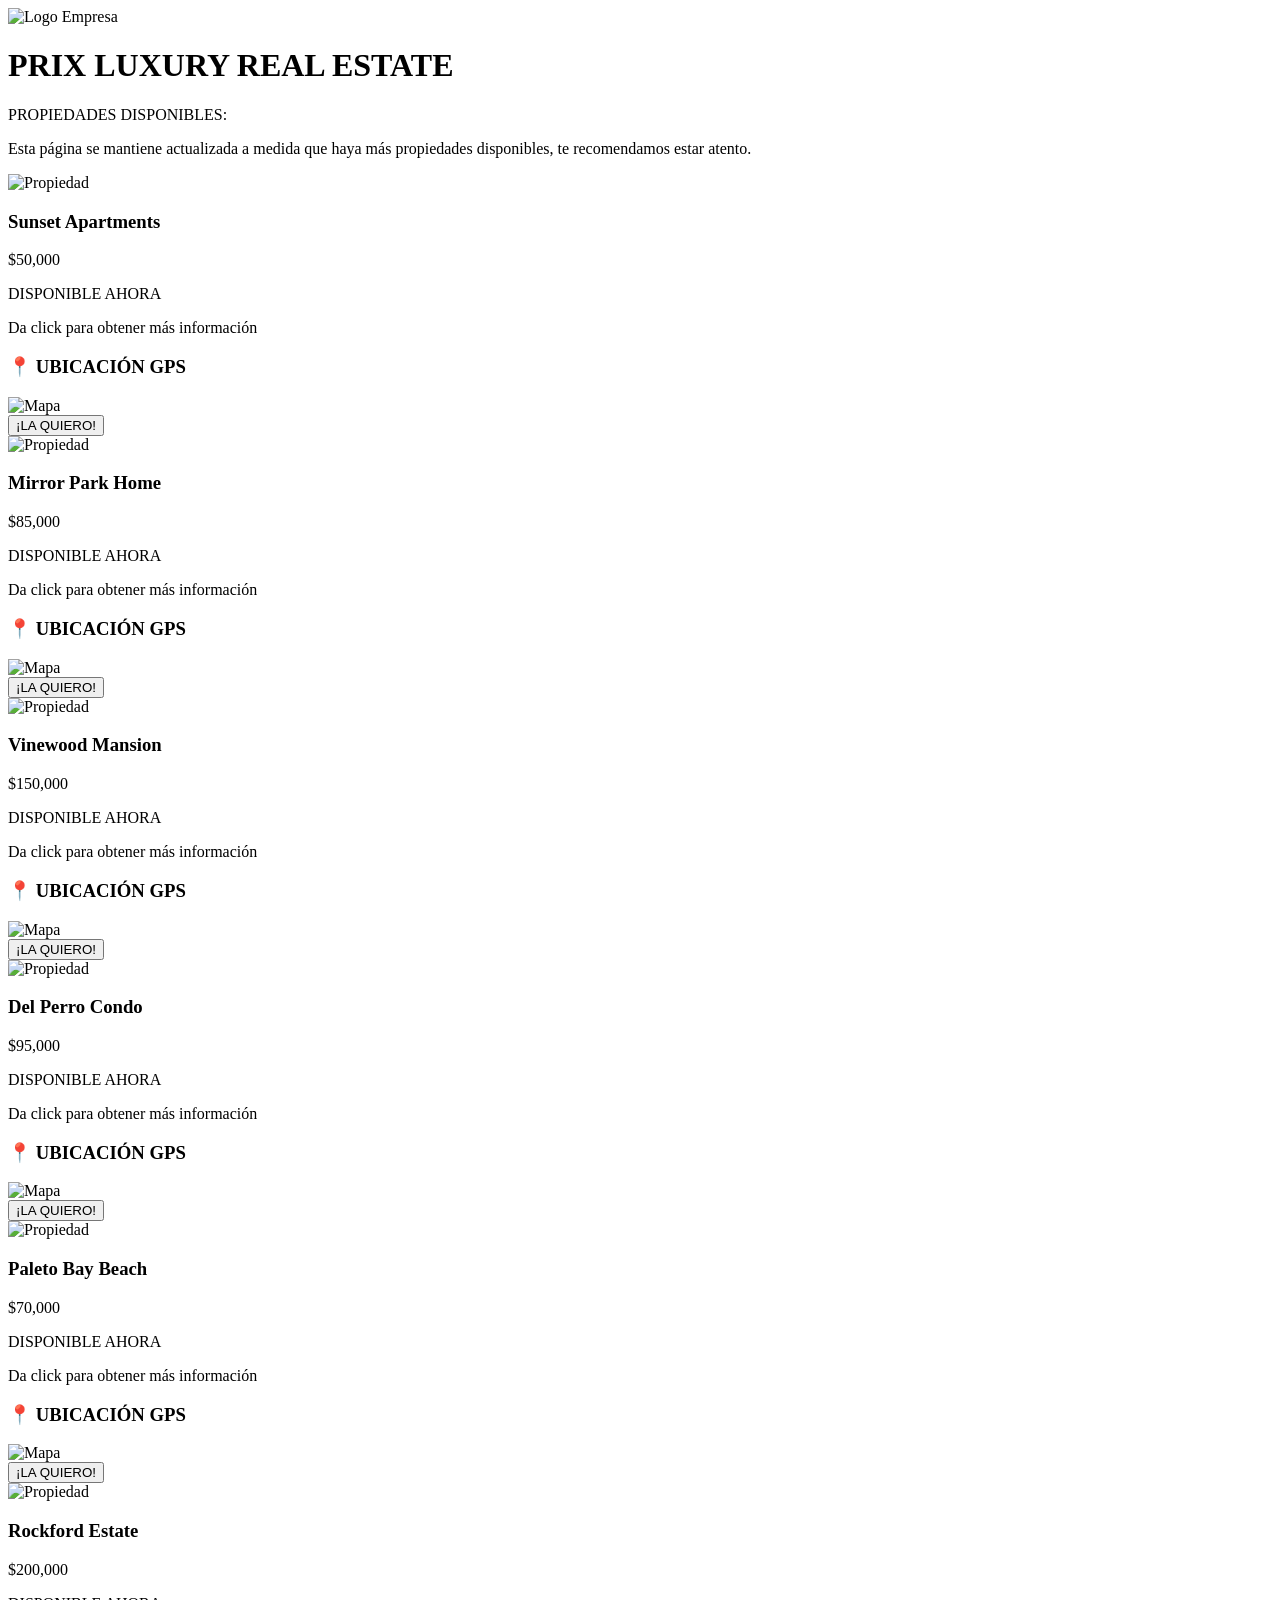
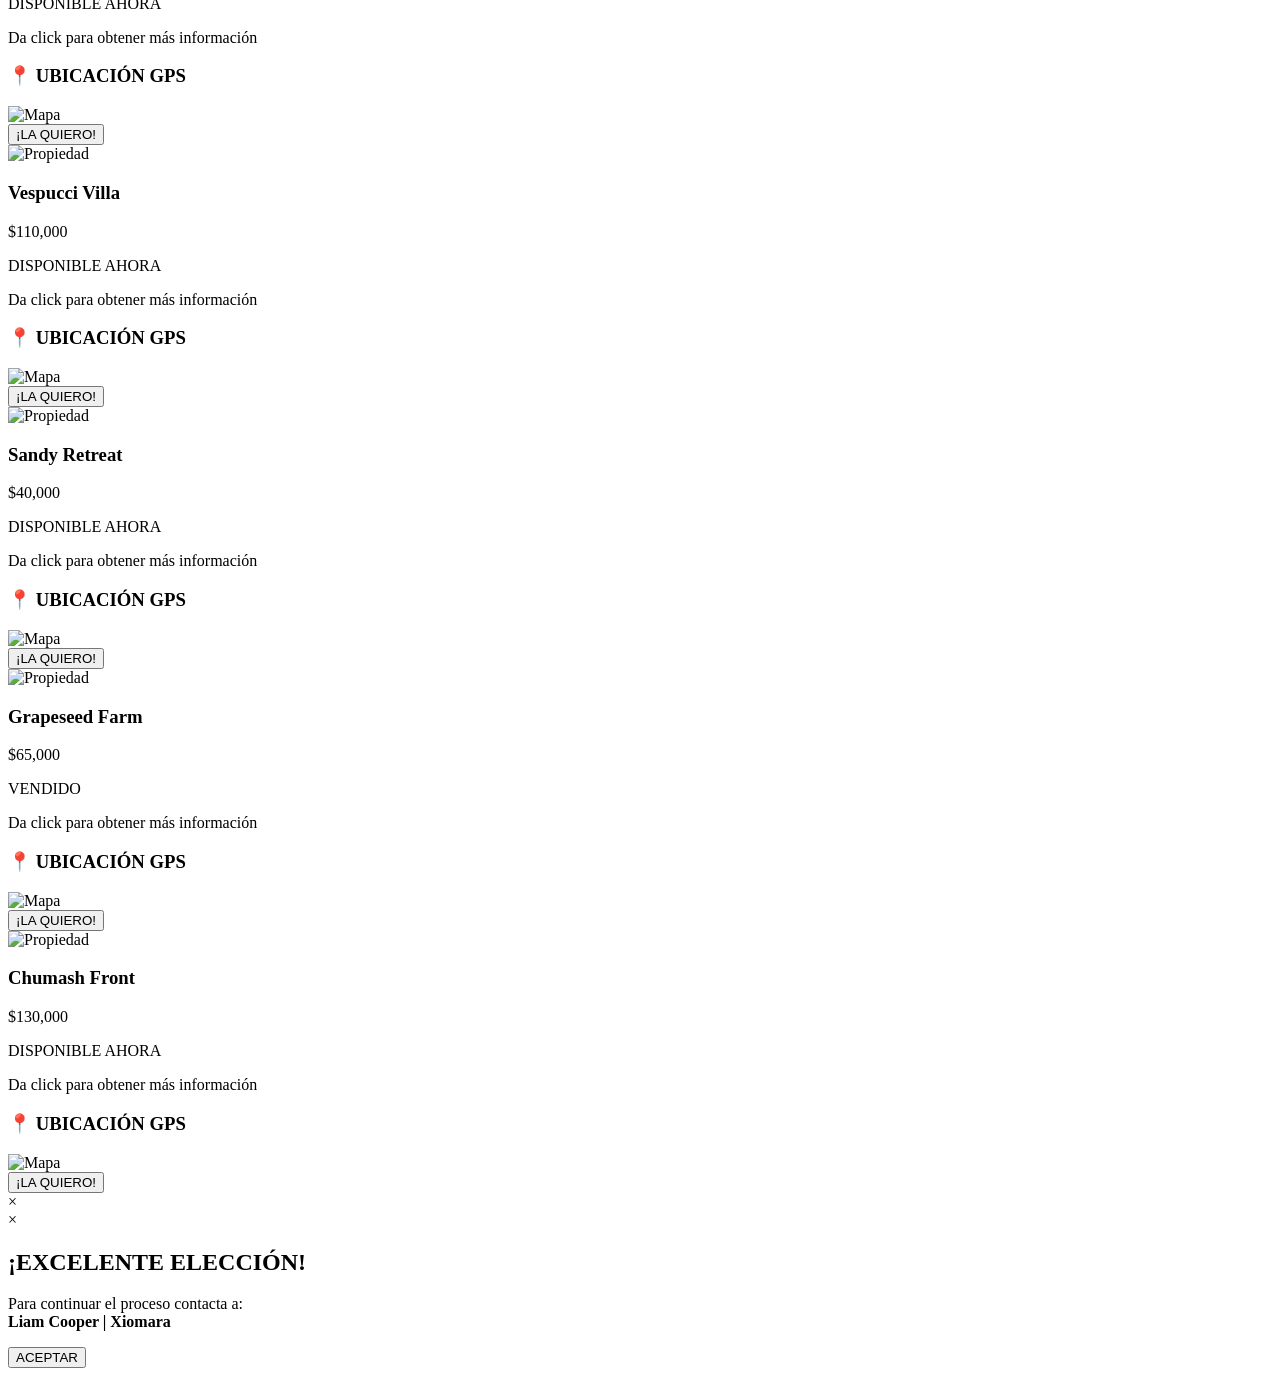
==== index.html @ d3b25e1f "index.html" ====
<!DOCTYPE html>
<html lang="es">
<head>
    <meta charset="UTF-8">
    <meta name="viewport" content="width=device-width, initial-scale=1.0">
    <title>Prix Luxury Real Estate - Catálogo</title>
    
    <link rel="icon" type="image/png" href="img/icono.png">
    
    <link rel="stylesheet" href="style.css">
</head>
<body>

    <div class="company-logo">
        <img src="img/logo.png" alt="Logo Empresa">
    </div>

    <div class="container">
        <header>
            <h1>PRIX LUXURY REAL ESTATE</h1>
            <p>PROPIEDADES DISPONIBLES:</p>
            <p class="gold-notice">Esta página se mantiene actualizada a medida que haya más propiedades disponibles, te recomendamos estar atento.</p>
        </header>

        <div class="grid">
            
            <div class="card" onclick="toggleCard(this)">
                <div class="card-inner">
                    <div class="card-front">
                        <div class="image-placeholder"><img src="img/casa1.png" alt="Propiedad"></div>
                        <div class="info">
                            <h3>Sunset Apartments</h3>
                            <p class="price">$50,000</p>
                            <span class="tag">DISPONIBLE AHORA</span>
                            <p class="details">Da click para obtener más información</p>
                        </div>
                    </div>
                    <div class="card-back">
                        <h3 class="back-title">📍 UBICACIÓN GPS</h3>
                        <div class="gps-preview"><img src="img/gps1.png" alt="Mapa" onclick="openFullMap(this.src); event.stopPropagation();"></div>
                        <button class="btn-buy-centered" onclick="buyHouse(); event.stopPropagation();">¡LA QUIERO!</button>
                    </div>
                </div>
            </div> <div class="card" onclick="toggleCard(this)">
                <div class="card-inner">
                    <div class="card-front">
                        <div class="image-placeholder"><img src="img/casa1.png" alt="Propiedad"></div>
                        <div class="info">
                            <h3>Mirror Park Home</h3>
                            <p class="price">$85,000</p>
                            <span class="tag">DISPONIBLE AHORA</span>
                            <p class="details">Da click para obtener más información</p>
                        </div>
                    </div>
                    <div class="card-back">
                        <h3 class="back-title">📍 UBICACIÓN GPS</h3>
                        <div class="gps-preview"><img src="img/gps1.png" alt="Mapa" onclick="openFullMap(this.src); event.stopPropagation();"></div>
                        <button class="btn-buy-centered" onclick="buyHouse(); event.stopPropagation();">¡LA QUIERO!</button>
                    </div>
                </div>
            </div> <div class="card" onclick="toggleCard(this)">
                <div class="card-inner">
                    <div class="card-front">
                        <div class="image-placeholder"><img src="img/casa1.png" alt="Propiedad"></div>
                        <div class="info">
                            <h3>Vinewood Mansion</h3>
                            <p class="price">$150,000</p>
                            <span class="tag">DISPONIBLE AHORA</span>
                            <p class="details">Da click para obtener más información</p>
                        </div>
                    </div>
                    <div class="card-back">
                        <h3 class="back-title">📍 UBICACIÓN GPS</h3>
                        <div class="gps-preview"><img src="img/gps1.png" alt="Mapa" onclick="openFullMap(this.src); event.stopPropagation();"></div>
                        <button class="btn-buy-centered" onclick="buyHouse(); event.stopPropagation();">¡LA QUIERO!</button>
                    </div>
                </div>
            </div> <div class="card" onclick="toggleCard(this)">
                <div class="card-inner">
                    <div class="card-front">
                        <div class="image-placeholder"><img src="img/casa1.png" alt="Propiedad"></div>
                        <div class="info">
                            <h3>Del Perro Condo</h3>
                            <p class="price">$95,000</p>
                            <span class="tag">DISPONIBLE AHORA</span>
                            <p class="details">Da click para obtener más información</p>
                        </div>
                    </div>
                    <div class="card-back">
                        <h3 class="back-title">📍 UBICACIÓN GPS</h3>
                        <div class="gps-preview"><img src="img/gps1.png" alt="Mapa" onclick="openFullMap(this.src); event.stopPropagation();"></div>
                        <button class="btn-buy-centered" onclick="buyHouse(); event.stopPropagation();">¡LA QUIERO!</button>
                    </div>
                </div>
            </div> <div class="card" onclick="toggleCard(this)">
                <div class="card-inner">
                    <div class="card-front">
                        <div class="image-placeholder"><img src="img/casa1.png" alt="Propiedad"></div>
                        <div class="info">
                            <h3>Paleto Bay Beach</h3>
                            <p class="price">$70,000</p>
                            <span class="tag">DISPONIBLE AHORA</span>
                            <p class="details">Da click para obtener más información</p>
                        </div>
                    </div>
                    <div class="card-back">
                        <h3 class="back-title">📍 UBICACIÓN GPS</h3>
                        <div class="gps-preview"><img src="img/gps1.png" alt="Mapa" onclick="openFullMap(this.src); event.stopPropagation();"></div>
                        <button class="btn-buy-centered" onclick="buyHouse(); event.stopPropagation();">¡LA QUIERO!</button>
                    </div>
                </div>
            </div> <div class="card" onclick="toggleCard(this)">
                <div class="card-inner">
                    <div class="card-front">
                        <div class="image-placeholder"><img src="img/casa1.png" alt="Propiedad"></div>
                        <div class="info">
                            <h3>Rockford Estate</h3>
                            <p class="price">$200,000</p>
                            <span class="tag">DISPONIBLE AHORA</span>
                            <p class="details">Da click para obtener más información</p>
                        </div>
                    </div>
                    <div class="card-back">
                        <h3 class="back-title">📍 UBICACIÓN GPS</h3>
                        <div class="gps-preview"><img src="img/gps1.png" alt="Mapa" onclick="openFullMap(this.src); event.stopPropagation();"></div>
                        <button class="btn-buy-centered" onclick="buyHouse(); event.stopPropagation();">¡LA QUIERO!</button>
                    </div>
                </div>
            </div> <div class="card" onclick="toggleCard(this)">
                <div class="card-inner">
                    <div class="card-front">
                        <div class="image-placeholder"><img src="img/casa1.png" alt="Propiedad"></div>
                        <div class="info">
                            <h3>Vespucci Villa</h3>
                            <p class="price">$110,000</p>
                            <span class="tag">DISPONIBLE AHORA</span>
                            <p class="details">Da click para obtener más información</p>
                        </div>
                    </div>
                    <div class="card-back">
                        <h3 class="back-title">📍 UBICACIÓN GPS</h3>
                        <div class="gps-preview"><img src="img/gps1.png" alt="Mapa" onclick="openFullMap(this.src); event.stopPropagation();"></div>
                        <button class="btn-buy-centered" onclick="buyHouse(); event.stopPropagation();">¡LA QUIERO!</button>
                    </div>
                </div>
            </div> <div class="card" onclick="toggleCard(this)">
                <div class="card-inner">
                    <div class="card-front">
                        <div class="image-placeholder"><img src="img/casa1.png" alt="Propiedad"></div>
                        <div class="info">
                            <h3>Sandy Retreat</h3>
                            <p class="price">$40,000</p>
                            <span class="tag">DISPONIBLE AHORA</span>
                            <p class="details">Da click para obtener más información</p>
                        </div>
                    </div>
                    <div class="card-back">
                        <h3 class="back-title">📍 UBICACIÓN GPS</h3>
                        <div class="gps-preview"><img src="img/gps1.png" alt="Mapa" onclick="openFullMap(this.src); event.stopPropagation();"></div>
                        <button class="btn-buy-centered" onclick="buyHouse(); event.stopPropagation();">¡LA QUIERO!</button>
                    </div>
                </div>
            </div> <div class="card" onclick="toggleCard(this)">
                <div class="card-inner">
                    <div class="card-front">
                        <div class="image-placeholder"><img src="img/casa1.png" alt="Propiedad"></div>
                        <div class="info">
                            <h3>Grapeseed Farm</h3>
                            <p class="price">$65,000</p>
                            <span class="tag sold">VENDIDO</span>
                            <p class="details">Da click para obtener más información</p>
                        </div>
                    </div>
                    <div class="card-back">
                        <h3 class="back-title">📍 UBICACIÓN GPS</h3>
                        <div class="gps-preview"><img src="img/gps1.png" alt="Mapa" onclick="openFullMap(this.src); event.stopPropagation();"></div>
                        <button class="btn-buy-centered" onclick="buyHouse(); event.stopPropagation();">¡LA QUIERO!</button>
                    </div>
                </div>
            </div> <div class="card" onclick="toggleCard(this)">
                <div class="card-inner">
                    <div class="card-front">
                        <div class="image-placeholder"><img src="img/casa1.png" alt="Propiedad"></div>
                        <div class="info">
                            <h3>Chumash Front</h3>
                            <p class="price">$130,000</p>
                            <span class="tag">DISPONIBLE AHORA</span>
                            <p class="details">Da click para obtener más información</p>
                        </div>
                    </div>
                    <div class="card-back">
                        <h3 class="back-title">📍 UBICACIÓN GPS</h3>
                        <div class="gps-preview"><img src="img/gps1.png" alt="Mapa" onclick="openFullMap(this.src); event.stopPropagation();"></div>
                        <button class="btn-buy-centered" onclick="buyHouse(); event.stopPropagation();">¡LA QUIERO!</button>
                    </div>
                </div>
            </div> </div> </div> <div id="gps-modal" class="modal" onclick="closeFullMap()">
        <span class="close">&times;</span>
        <img class="modal-content" id="full-map-img">
    </div>

    <div id="notification-modal" class="modal" onclick="closeNotification()">
        <div class="modal-content notification-box" onclick="event.stopPropagation()">
            <span class="close" onclick="closeNotification()">&times;</span>
            <div class="notification-body">
                <h2>¡EXCELENTE ELECCIÓN!</h2>
                <p>Para continuar el proceso contacta a:<br><strong>Liam Cooper | Xiomara</strong></p>
                <button class="btn-buy-centered" onclick="closeNotification()">ACEPTAR</button>
            </div>
        </div>
    </div>

    <script src="script.js"></script>
</body>
</html>
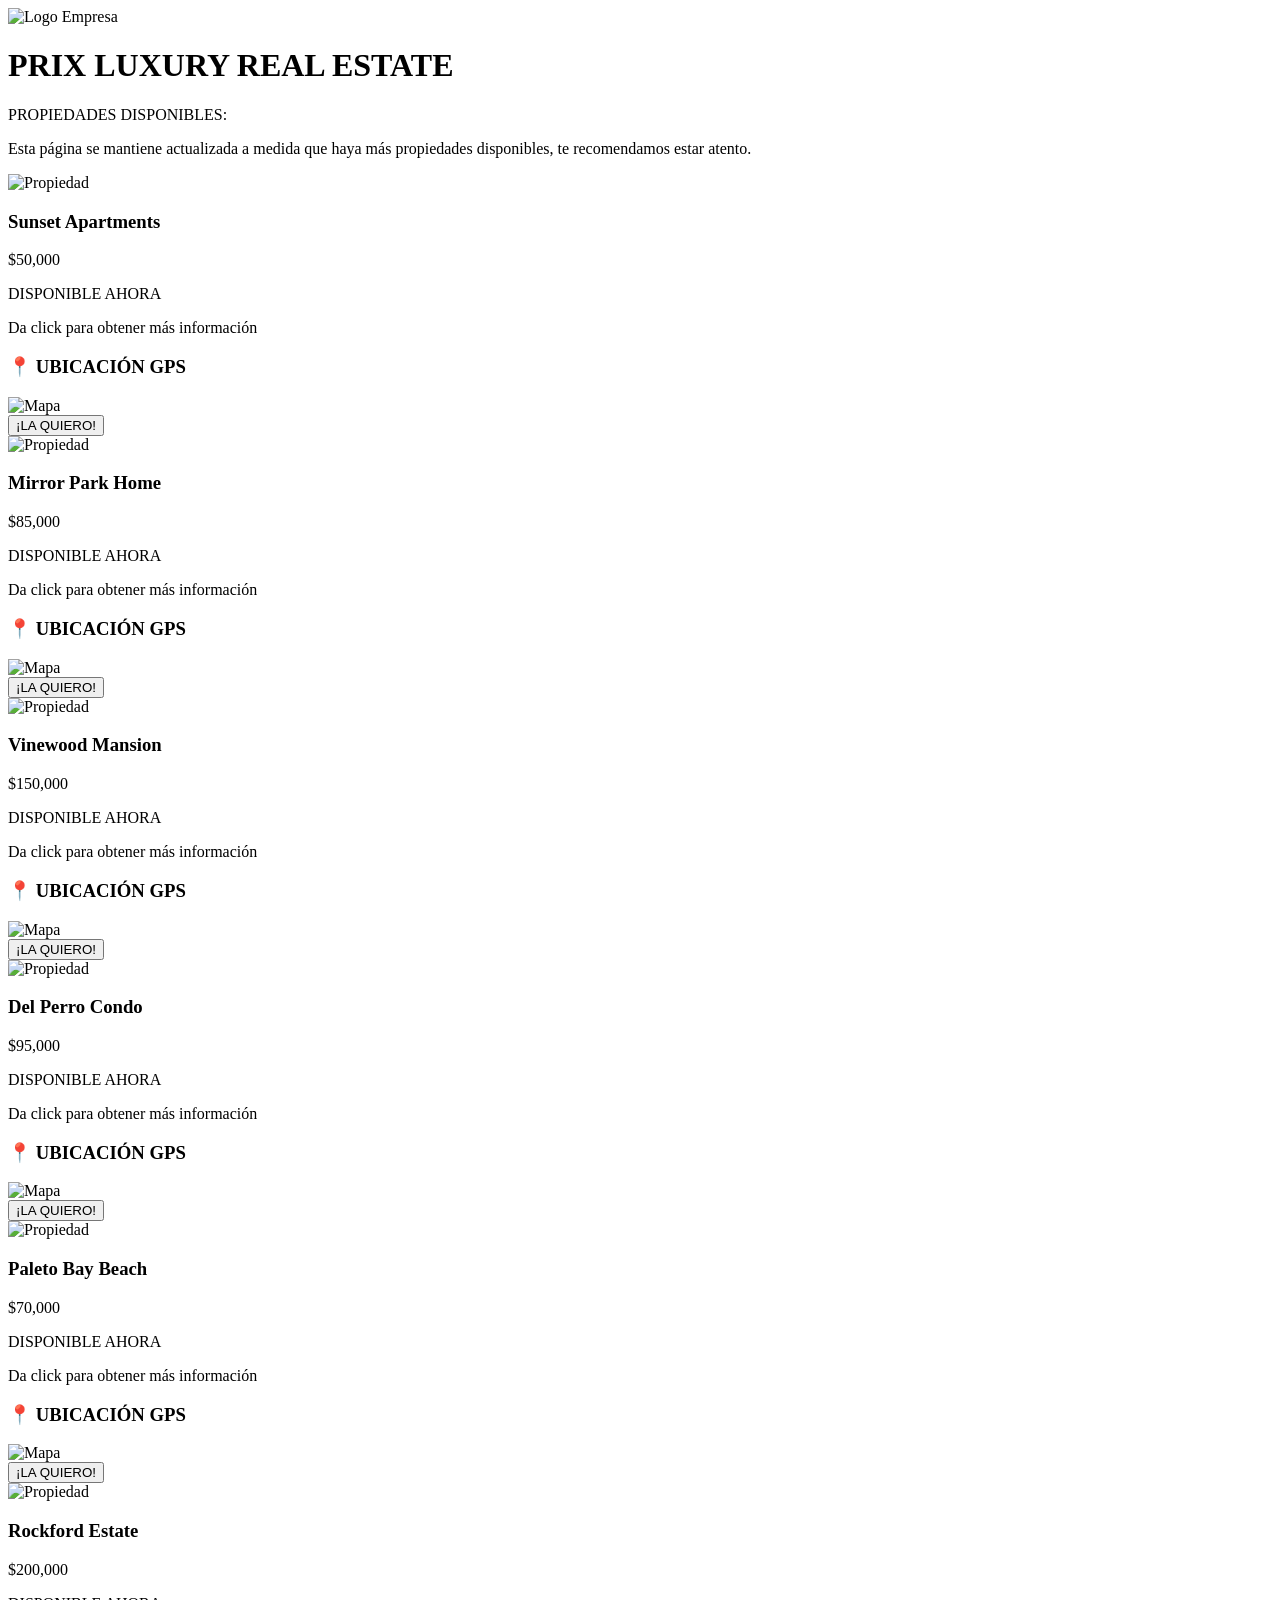
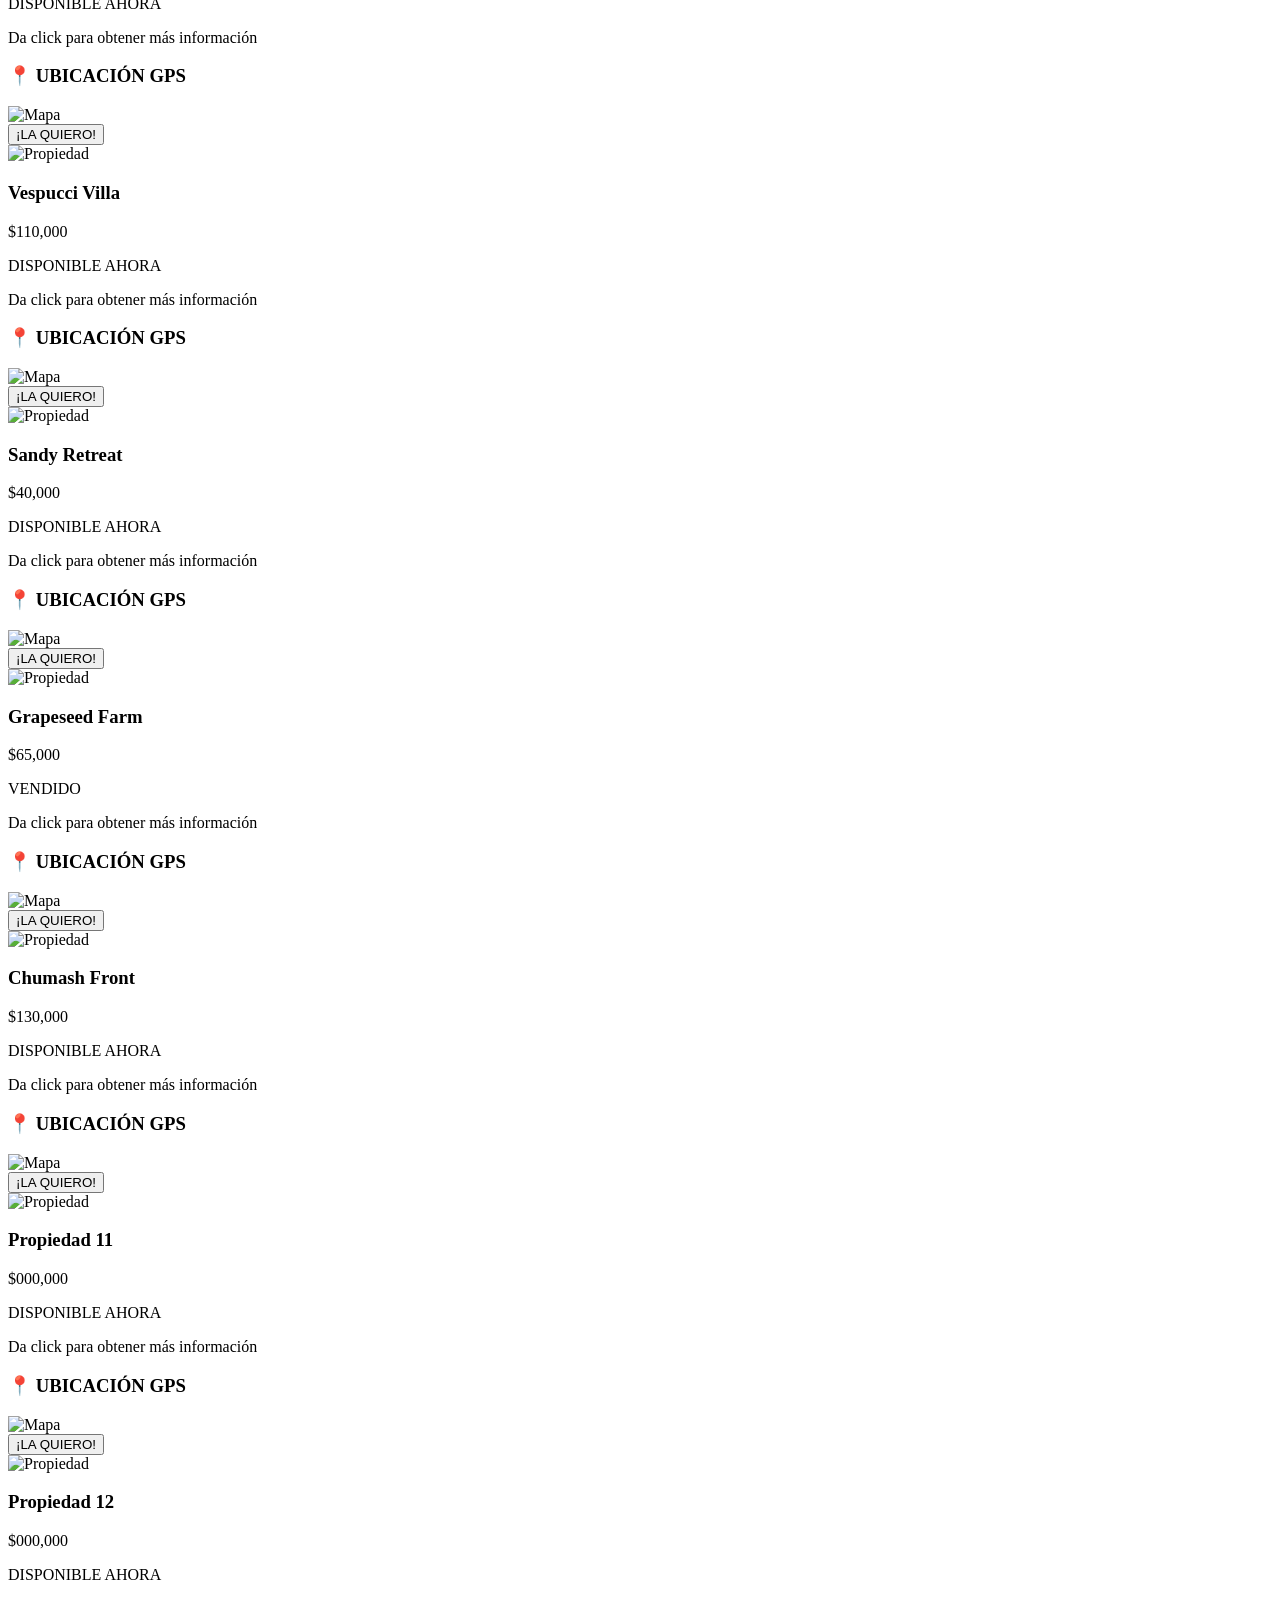
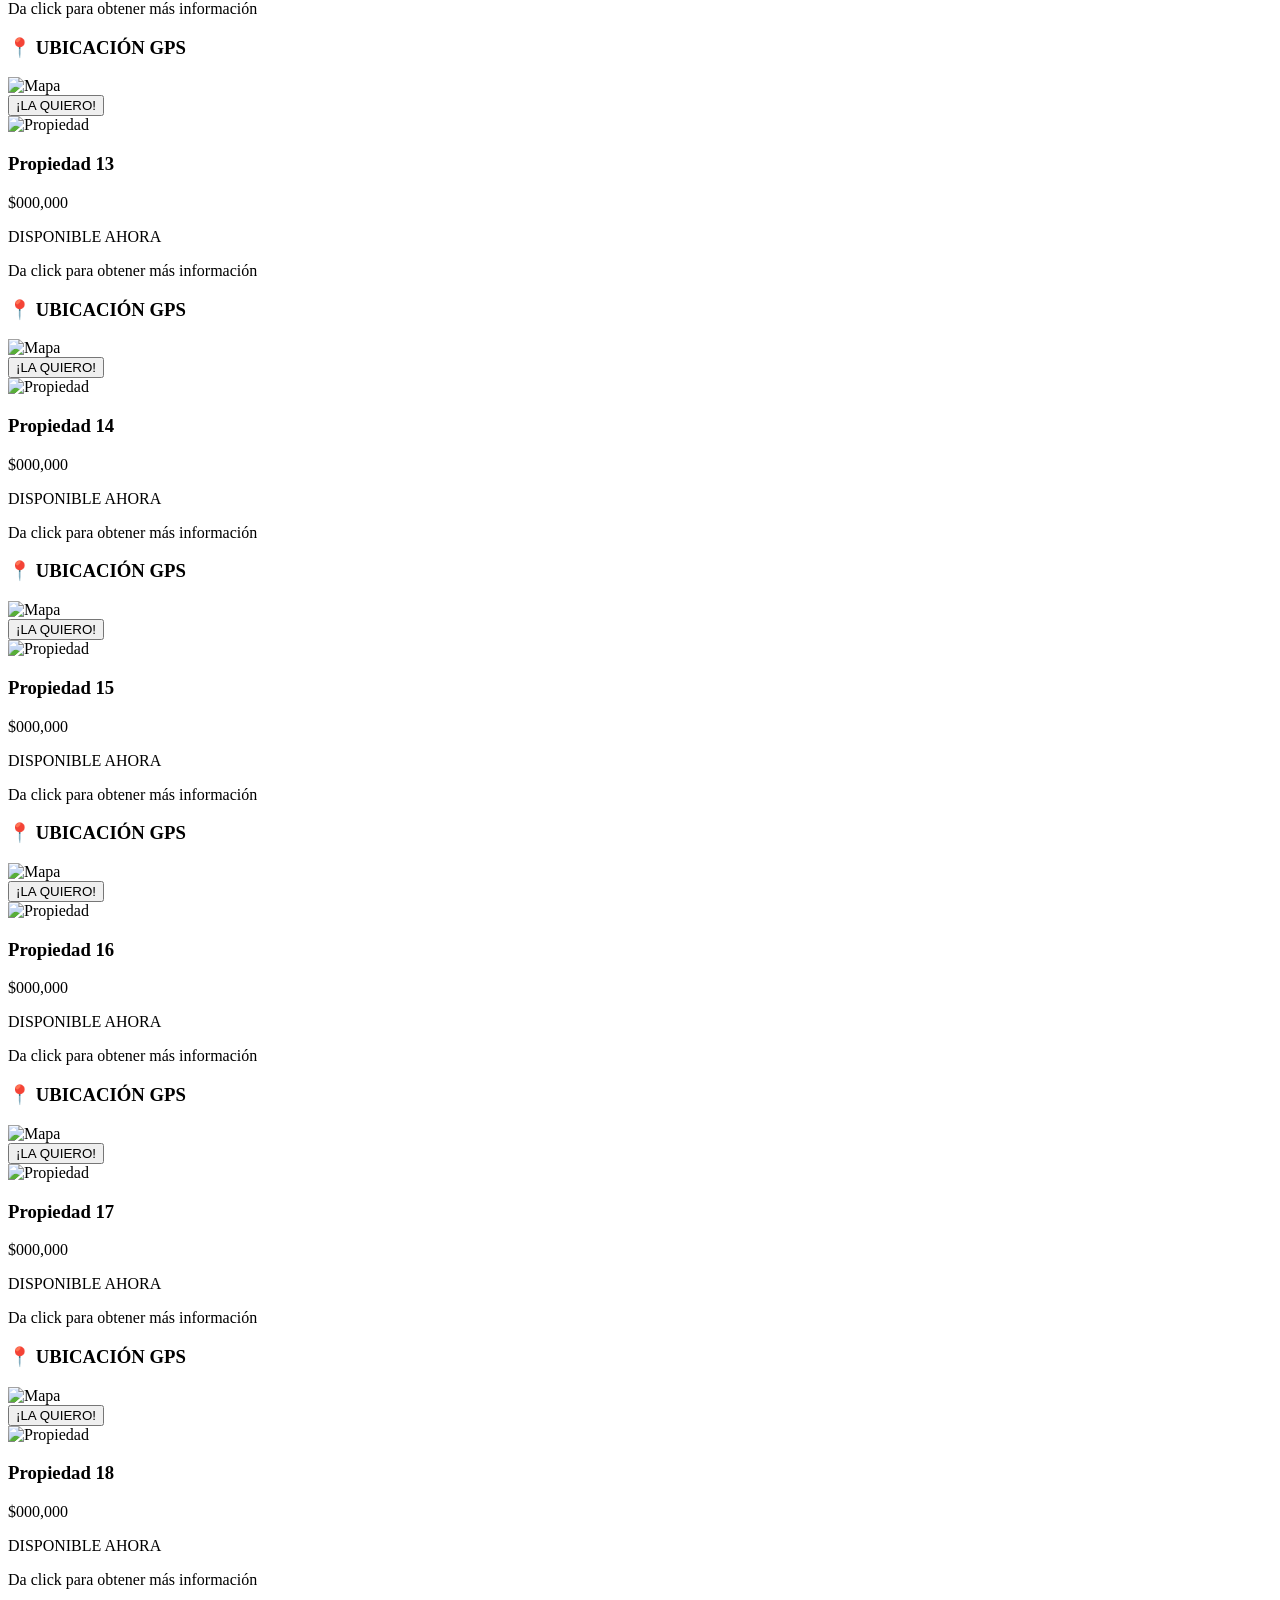
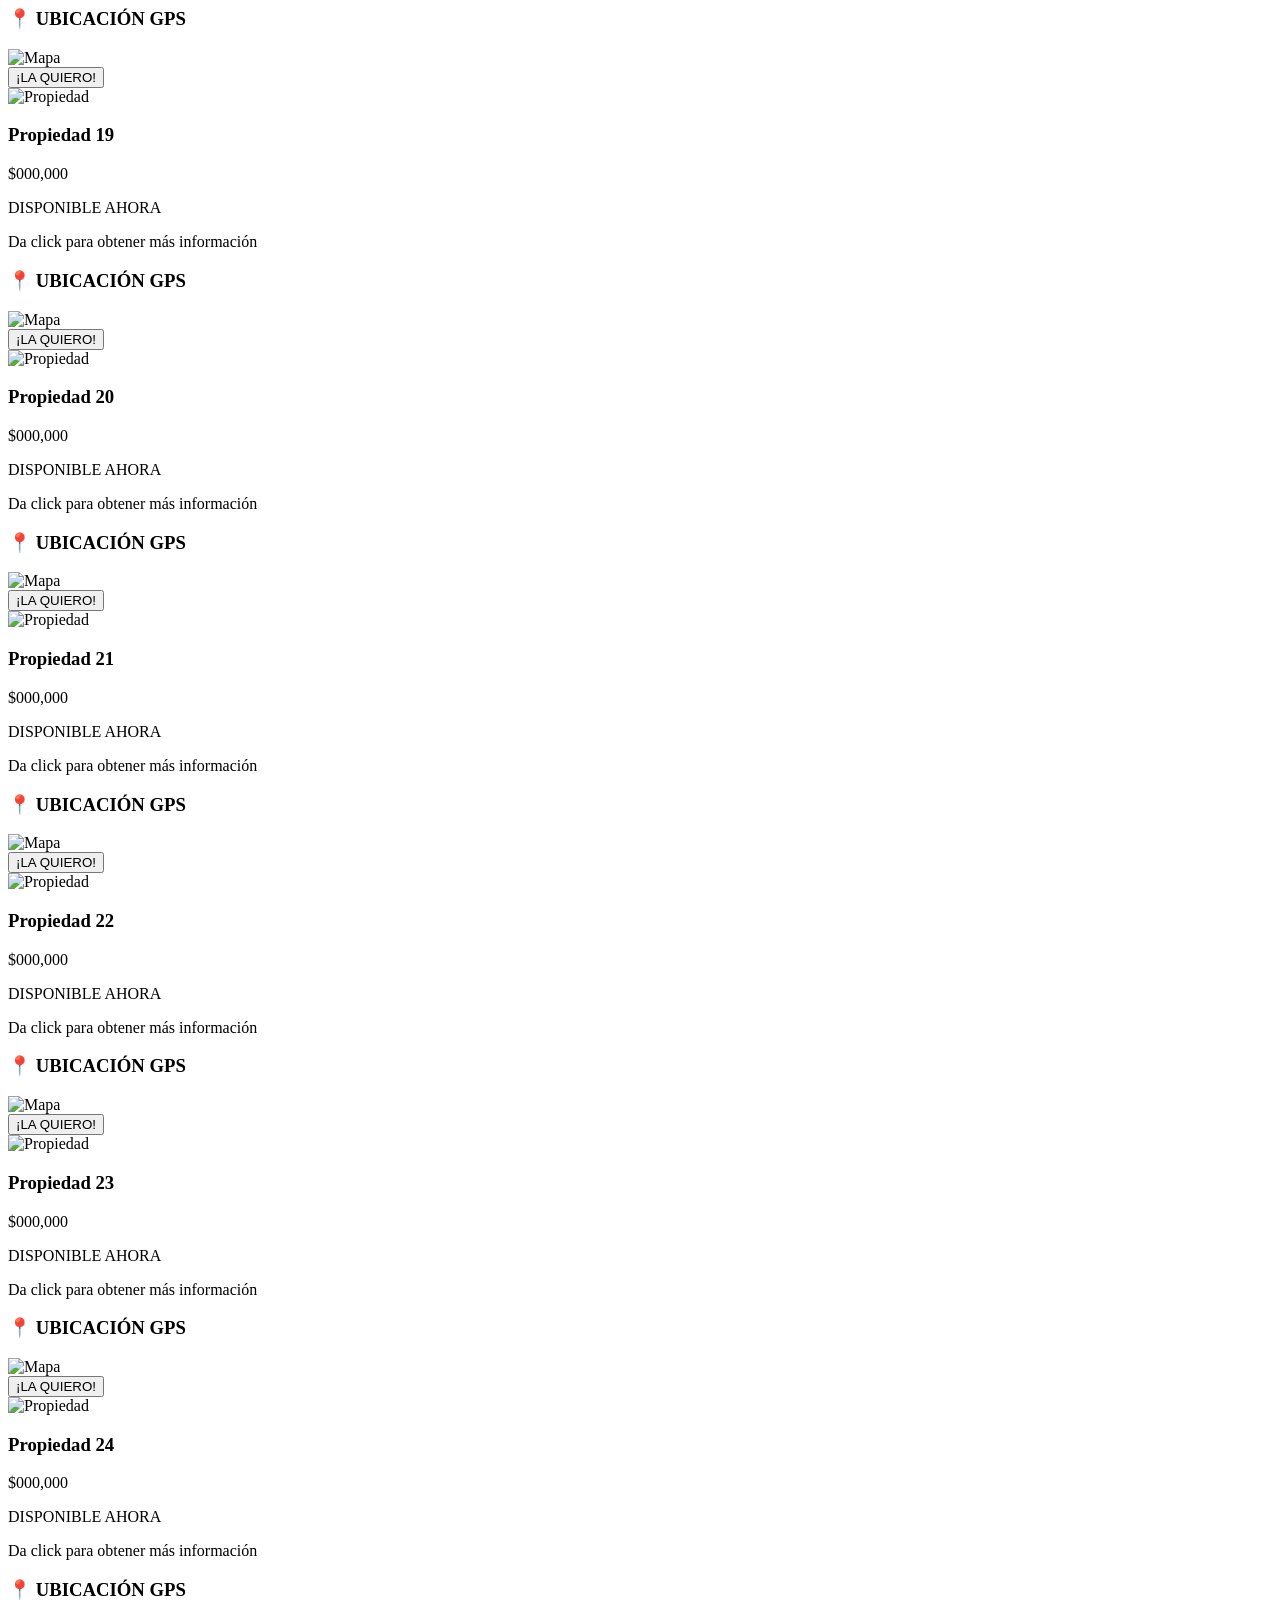
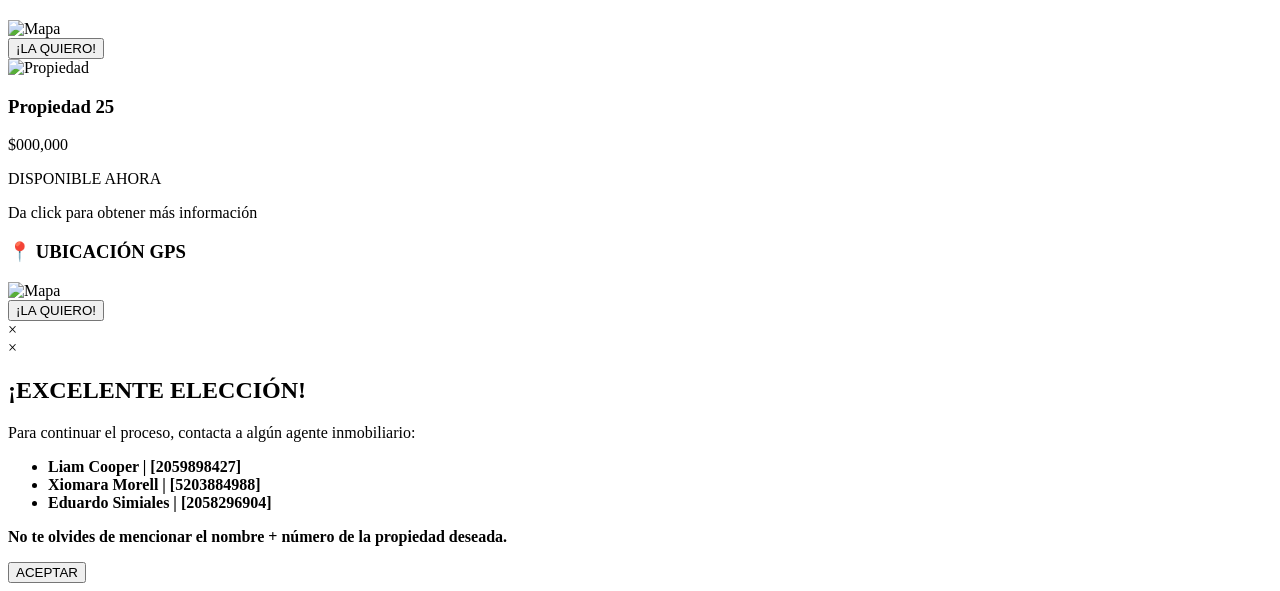
==== commit 13daf0d6: "index.html" ====
--- a/index.html
+++ b/index.html
@@ -5,14 +5,13 @@
     <meta name="viewport" content="width=device-width, initial-scale=1.0">
     <title>Prix Luxury Real Estate - Catálogo</title>
     
-    <link rel="icon" type="image/png" href="img/icono.png">
-    
+    <link rel="icon" type="image/png" href="img/ui/icono.png">
     <link rel="stylesheet" href="style.css">
 </head>
 <body>
 
     <div class="company-logo">
-        <img src="img/logo.png" alt="Logo Empresa">
+        <img src="img/ui/logo.png" alt="Logo Empresa">
     </div>
 
     <div class="container">
@@ -27,7 +26,7 @@
             <div class="card" onclick="toggleCard(this)">
                 <div class="card-inner">
                     <div class="card-front">
-                        <div class="image-placeholder"><img src="img/casa1.png" alt="Propiedad"></div>
+                        <div class="image-placeholder"><img src="img/casas/casa1.png" alt="Propiedad"></div>
                         <div class="info">
                             <h3>Sunset Apartments</h3>
                             <p class="price">$50,000</p>
@@ -37,14 +36,16 @@
                     </div>
                     <div class="card-back">
                         <h3 class="back-title">📍 UBICACIÓN GPS</h3>
-                        <div class="gps-preview"><img src="img/gps1.png" alt="Mapa" onclick="openFullMap(this.src); event.stopPropagation();"></div>
-                        <button class="btn-buy-centered" onclick="buyHouse(); event.stopPropagation();">¡LA QUIERO!</button>
-                    </div>
-                </div>
-            </div> <div class="card" onclick="toggleCard(this)">
-                <div class="card-inner">
-                    <div class="card-front">
-                        <div class="image-placeholder"><img src="img/casa1.png" alt="Propiedad"></div>
+                        <div class="gps-preview"><img src="img/gps/gps1.png" alt="Mapa" onclick="openFullMap(this.src); event.stopPropagation();"></div>
+                        <button class="btn-buy-centered" onclick="buyHouse(); event.stopPropagation();">¡LA QUIERO!</button>
+                    </div>
+                </div>
+            </div>
+
+            <div class="card" onclick="toggleCard(this)">
+                <div class="card-inner">
+                    <div class="card-front">
+                        <div class="image-placeholder"><img src="img/casas/casa2.png" alt="Propiedad"></div>
                         <div class="info">
                             <h3>Mirror Park Home</h3>
                             <p class="price">$85,000</p>
@@ -54,14 +55,16 @@
                     </div>
                     <div class="card-back">
                         <h3 class="back-title">📍 UBICACIÓN GPS</h3>
-                        <div class="gps-preview"><img src="img/gps1.png" alt="Mapa" onclick="openFullMap(this.src); event.stopPropagation();"></div>
-                        <button class="btn-buy-centered" onclick="buyHouse(); event.stopPropagation();">¡LA QUIERO!</button>
-                    </div>
-                </div>
-            </div> <div class="card" onclick="toggleCard(this)">
-                <div class="card-inner">
-                    <div class="card-front">
-                        <div class="image-placeholder"><img src="img/casa1.png" alt="Propiedad"></div>
+                        <div class="gps-preview"><img src="img/gps/gps2.png" alt="Mapa" onclick="openFullMap(this.src); event.stopPropagation();"></div>
+                        <button class="btn-buy-centered" onclick="buyHouse(); event.stopPropagation();">¡LA QUIERO!</button>
+                    </div>
+                </div>
+            </div>
+
+            <div class="card" onclick="toggleCard(this)">
+                <div class="card-inner">
+                    <div class="card-front">
+                        <div class="image-placeholder"><img src="img/casas/casa3.png" alt="Propiedad"></div>
                         <div class="info">
                             <h3>Vinewood Mansion</h3>
                             <p class="price">$150,000</p>
@@ -71,14 +74,16 @@
                     </div>
                     <div class="card-back">
                         <h3 class="back-title">📍 UBICACIÓN GPS</h3>
-                        <div class="gps-preview"><img src="img/gps1.png" alt="Mapa" onclick="openFullMap(this.src); event.stopPropagation();"></div>
-                        <button class="btn-buy-centered" onclick="buyHouse(); event.stopPropagation();">¡LA QUIERO!</button>
-                    </div>
-                </div>
-            </div> <div class="card" onclick="toggleCard(this)">
-                <div class="card-inner">
-                    <div class="card-front">
-                        <div class="image-placeholder"><img src="img/casa1.png" alt="Propiedad"></div>
+                        <div class="gps-preview"><img src="img/gps/gps3.png" alt="Mapa" onclick="openFullMap(this.src); event.stopPropagation();"></div>
+                        <button class="btn-buy-centered" onclick="buyHouse(); event.stopPropagation();">¡LA QUIERO!</button>
+                    </div>
+                </div>
+            </div>
+
+            <div class="card" onclick="toggleCard(this)">
+                <div class="card-inner">
+                    <div class="card-front">
+                        <div class="image-placeholder"><img src="img/casas/casa4.png" alt="Propiedad"></div>
                         <div class="info">
                             <h3>Del Perro Condo</h3>
                             <p class="price">$95,000</p>
@@ -88,14 +93,16 @@
                     </div>
                     <div class="card-back">
                         <h3 class="back-title">📍 UBICACIÓN GPS</h3>
-                        <div class="gps-preview"><img src="img/gps1.png" alt="Mapa" onclick="openFullMap(this.src); event.stopPropagation();"></div>
-                        <button class="btn-buy-centered" onclick="buyHouse(); event.stopPropagation();">¡LA QUIERO!</button>
-                    </div>
-                </div>
-            </div> <div class="card" onclick="toggleCard(this)">
-                <div class="card-inner">
-                    <div class="card-front">
-                        <div class="image-placeholder"><img src="img/casa1.png" alt="Propiedad"></div>
+                        <div class="gps-preview"><img src="img/gps/gps4.png" alt="Mapa" onclick="openFullMap(this.src); event.stopPropagation();"></div>
+                        <button class="btn-buy-centered" onclick="buyHouse(); event.stopPropagation();">¡LA QUIERO!</button>
+                    </div>
+                </div>
+            </div>
+
+            <div class="card" onclick="toggleCard(this)">
+                <div class="card-inner">
+                    <div class="card-front">
+                        <div class="image-placeholder"><img src="img/casas/casa5.png" alt="Propiedad"></div>
                         <div class="info">
                             <h3>Paleto Bay Beach</h3>
                             <p class="price">$70,000</p>
@@ -105,14 +112,16 @@
                     </div>
                     <div class="card-back">
                         <h3 class="back-title">📍 UBICACIÓN GPS</h3>
-                        <div class="gps-preview"><img src="img/gps1.png" alt="Mapa" onclick="openFullMap(this.src); event.stopPropagation();"></div>
-                        <button class="btn-buy-centered" onclick="buyHouse(); event.stopPropagation();">¡LA QUIERO!</button>
-                    </div>
-                </div>
-            </div> <div class="card" onclick="toggleCard(this)">
-                <div class="card-inner">
-                    <div class="card-front">
-                        <div class="image-placeholder"><img src="img/casa1.png" alt="Propiedad"></div>
+                        <div class="gps-preview"><img src="img/gps/gps5.png" alt="Mapa" onclick="openFullMap(this.src); event.stopPropagation();"></div>
+                        <button class="btn-buy-centered" onclick="buyHouse(); event.stopPropagation();">¡LA QUIERO!</button>
+                    </div>
+                </div>
+            </div>
+
+            <div class="card" onclick="toggleCard(this)">
+                <div class="card-inner">
+                    <div class="card-front">
+                        <div class="image-placeholder"><img src="img/casas/casa6.png" alt="Propiedad"></div>
                         <div class="info">
                             <h3>Rockford Estate</h3>
                             <p class="price">$200,000</p>
@@ -122,14 +131,16 @@
                     </div>
                     <div class="card-back">
                         <h3 class="back-title">📍 UBICACIÓN GPS</h3>
-                        <div class="gps-preview"><img src="img/gps1.png" alt="Mapa" onclick="openFullMap(this.src); event.stopPropagation();"></div>
-                        <button class="btn-buy-centered" onclick="buyHouse(); event.stopPropagation();">¡LA QUIERO!</button>
-                    </div>
-                </div>
-            </div> <div class="card" onclick="toggleCard(this)">
-                <div class="card-inner">
-                    <div class="card-front">
-                        <div class="image-placeholder"><img src="img/casa1.png" alt="Propiedad"></div>
+                        <div class="gps-preview"><img src="img/gps/gps6.png" alt="Mapa" onclick="openFullMap(this.src); event.stopPropagation();"></div>
+                        <button class="btn-buy-centered" onclick="buyHouse(); event.stopPropagation();">¡LA QUIERO!</button>
+                    </div>
+                </div>
+            </div>
+
+            <div class="card" onclick="toggleCard(this)">
+                <div class="card-inner">
+                    <div class="card-front">
+                        <div class="image-placeholder"><img src="img/casas/casa7.png" alt="Propiedad"></div>
                         <div class="info">
                             <h3>Vespucci Villa</h3>
                             <p class="price">$110,000</p>
@@ -139,14 +150,16 @@
                     </div>
                     <div class="card-back">
                         <h3 class="back-title">📍 UBICACIÓN GPS</h3>
-                        <div class="gps-preview"><img src="img/gps1.png" alt="Mapa" onclick="openFullMap(this.src); event.stopPropagation();"></div>
-                        <button class="btn-buy-centered" onclick="buyHouse(); event.stopPropagation();">¡LA QUIERO!</button>
-                    </div>
-                </div>
-            </div> <div class="card" onclick="toggleCard(this)">
-                <div class="card-inner">
-                    <div class="card-front">
-                        <div class="image-placeholder"><img src="img/casa1.png" alt="Propiedad"></div>
+                        <div class="gps-preview"><img src="img/gps/gps7.png" alt="Mapa" onclick="openFullMap(this.src); event.stopPropagation();"></div>
+                        <button class="btn-buy-centered" onclick="buyHouse(); event.stopPropagation();">¡LA QUIERO!</button>
+                    </div>
+                </div>
+            </div>
+
+            <div class="card" onclick="toggleCard(this)">
+                <div class="card-inner">
+                    <div class="card-front">
+                        <div class="image-placeholder"><img src="img/casas/casa8.png" alt="Propiedad"></div>
                         <div class="info">
                             <h3>Sandy Retreat</h3>
                             <p class="price">$40,000</p>
@@ -156,14 +169,16 @@
                     </div>
                     <div class="card-back">
                         <h3 class="back-title">📍 UBICACIÓN GPS</h3>
-                        <div class="gps-preview"><img src="img/gps1.png" alt="Mapa" onclick="openFullMap(this.src); event.stopPropagation();"></div>
-                        <button class="btn-buy-centered" onclick="buyHouse(); event.stopPropagation();">¡LA QUIERO!</button>
-                    </div>
-                </div>
-            </div> <div class="card" onclick="toggleCard(this)">
-                <div class="card-inner">
-                    <div class="card-front">
-                        <div class="image-placeholder"><img src="img/casa1.png" alt="Propiedad"></div>
+                        <div class="gps-preview"><img src="img/gps/gps8.png" alt="Mapa" onclick="openFullMap(this.src); event.stopPropagation();"></div>
+                        <button class="btn-buy-centered" onclick="buyHouse(); event.stopPropagation();">¡LA QUIERO!</button>
+                    </div>
+                </div>
+            </div>
+
+            <div class="card" onclick="toggleCard(this)">
+                <div class="card-inner">
+                    <div class="card-front">
+                        <div class="image-placeholder"><img src="img/casas/casa9.png" alt="Propiedad"></div>
                         <div class="info">
                             <h3>Grapeseed Farm</h3>
                             <p class="price">$65,000</p>
@@ -173,14 +188,16 @@
                     </div>
                     <div class="card-back">
                         <h3 class="back-title">📍 UBICACIÓN GPS</h3>
-                        <div class="gps-preview"><img src="img/gps1.png" alt="Mapa" onclick="openFullMap(this.src); event.stopPropagation();"></div>
-                        <button class="btn-buy-centered" onclick="buyHouse(); event.stopPropagation();">¡LA QUIERO!</button>
-                    </div>
-                </div>
-            </div> <div class="card" onclick="toggleCard(this)">
-                <div class="card-inner">
-                    <div class="card-front">
-                        <div class="image-placeholder"><img src="img/casa1.png" alt="Propiedad"></div>
+                        <div class="gps-preview"><img src="img/gps/gps9.png" alt="Mapa" onclick="openFullMap(this.src); event.stopPropagation();"></div>
+                        <button class="btn-buy-centered" onclick="buyHouse(); event.stopPropagation();">¡LA QUIERO!</button>
+                    </div>
+                </div>
+            </div>
+
+            <div class="card" onclick="toggleCard(this)">
+                <div class="card-inner">
+                    <div class="card-front">
+                        <div class="image-placeholder"><img src="img/casas/casa10.png" alt="Propiedad"></div>
                         <div class="info">
                             <h3>Chumash Front</h3>
                             <p class="price">$130,000</p>
@@ -190,25 +207,319 @@
                     </div>
                     <div class="card-back">
                         <h3 class="back-title">📍 UBICACIÓN GPS</h3>
-                        <div class="gps-preview"><img src="img/gps1.png" alt="Mapa" onclick="openFullMap(this.src); event.stopPropagation();"></div>
-                        <button class="btn-buy-centered" onclick="buyHouse(); event.stopPropagation();">¡LA QUIERO!</button>
-                    </div>
-                </div>
-            </div> </div> </div> <div id="gps-modal" class="modal" onclick="closeFullMap()">
+                        <div class="gps-preview"><img src="img/gps/gps10.png" alt="Mapa" onclick="openFullMap(this.src); event.stopPropagation();"></div>
+                        <button class="btn-buy-centered" onclick="buyHouse(); event.stopPropagation();">¡LA QUIERO!</button>
+                    </div>
+                </div>
+            </div>
+
+            <div class="card" onclick="toggleCard(this)">
+                <div class="card-inner">
+                    <div class="card-front">
+                        <div class="image-placeholder"><img src="img/casas/casa11.png" alt="Propiedad"></div>
+                        <div class="info">
+                            <h3>Propiedad 11</h3>
+                            <p class="price">$000,000</p>
+                            <span class="tag">DISPONIBLE AHORA</span>
+                            <p class="details">Da click para obtener más información</p>
+                        </div>
+                    </div>
+                    <div class="card-back">
+                        <h3 class="back-title">📍 UBICACIÓN GPS</h3>
+                        <div class="gps-preview"><img src="img/gps/gps11.png" alt="Mapa" onclick="openFullMap(this.src); event.stopPropagation();"></div>
+                        <button class="btn-buy-centered" onclick="buyHouse(); event.stopPropagation();">¡LA QUIERO!</button>
+                    </div>
+                </div>
+            </div>
+
+            <div class="card" onclick="toggleCard(this)">
+                <div class="card-inner">
+                    <div class="card-front">
+                        <div class="image-placeholder"><img src="img/casas/casa12.png" alt="Propiedad"></div>
+                        <div class="info">
+                            <h3>Propiedad 12</h3>
+                            <p class="price">$000,000</p>
+                            <span class="tag">DISPONIBLE AHORA</span>
+                            <p class="details">Da click para obtener más información</p>
+                        </div>
+                    </div>
+                    <div class="card-back">
+                        <h3 class="back-title">📍 UBICACIÓN GPS</h3>
+                        <div class="gps-preview"><img src="img/gps/gps12.png" alt="Mapa" onclick="openFullMap(this.src); event.stopPropagation();"></div>
+                        <button class="btn-buy-centered" onclick="buyHouse(); event.stopPropagation();">¡LA QUIERO!</button>
+                    </div>
+                </div>
+            </div>
+
+            <div class="card" onclick="toggleCard(this)">
+                <div class="card-inner">
+                    <div class="card-front">
+                        <div class="image-placeholder"><img src="img/casas/casa13.png" alt="Propiedad"></div>
+                        <div class="info">
+                            <h3>Propiedad 13</h3>
+                            <p class="price">$000,000</p>
+                            <span class="tag">DISPONIBLE AHORA</span>
+                            <p class="details">Da click para obtener más información</p>
+                        </div>
+                    </div>
+                    <div class="card-back">
+                        <h3 class="back-title">📍 UBICACIÓN GPS</h3>
+                        <div class="gps-preview"><img src="img/gps/gps13.png" alt="Mapa" onclick="openFullMap(this.src); event.stopPropagation();"></div>
+                        <button class="btn-buy-centered" onclick="buyHouse(); event.stopPropagation();">¡LA QUIERO!</button>
+                    </div>
+                </div>
+            </div>
+
+            <div class="card" onclick="toggleCard(this)">
+                <div class="card-inner">
+                    <div class="card-front">
+                        <div class="image-placeholder"><img src="img/casas/casa14.png" alt="Propiedad"></div>
+                        <div class="info">
+                            <h3>Propiedad 14</h3>
+                            <p class="price">$000,000</p>
+                            <span class="tag">DISPONIBLE AHORA</span>
+                            <p class="details">Da click para obtener más información</p>
+                        </div>
+                    </div>
+                    <div class="card-back">
+                        <h3 class="back-title">📍 UBICACIÓN GPS</h3>
+                        <div class="gps-preview"><img src="img/gps/gps14.png" alt="Mapa" onclick="openFullMap(this.src); event.stopPropagation();"></div>
+                        <button class="btn-buy-centered" onclick="buyHouse(); event.stopPropagation();">¡LA QUIERO!</button>
+                    </div>
+                </div>
+            </div>
+
+            <div class="card" onclick="toggleCard(this)">
+                <div class="card-inner">
+                    <div class="card-front">
+                        <div class="image-placeholder"><img src="img/casas/casa15.png" alt="Propiedad"></div>
+                        <div class="info">
+                            <h3>Propiedad 15</h3>
+                            <p class="price">$000,000</p>
+                            <span class="tag">DISPONIBLE AHORA</span>
+                            <p class="details">Da click para obtener más información</p>
+                        </div>
+                    </div>
+                    <div class="card-back">
+                        <h3 class="back-title">📍 UBICACIÓN GPS</h3>
+                        <div class="gps-preview"><img src="img/gps/gps15.png" alt="Mapa" onclick="openFullMap(this.src); event.stopPropagation();"></div>
+                        <button class="btn-buy-centered" onclick="buyHouse(); event.stopPropagation();">¡LA QUIERO!</button>
+                    </div>
+                </div>
+            </div>
+
+            <div class="card" onclick="toggleCard(this)">
+                <div class="card-inner">
+                    <div class="card-front">
+                        <div class="image-placeholder"><img src="img/casas/casa16.png" alt="Propiedad"></div>
+                        <div class="info">
+                            <h3>Propiedad 16</h3>
+                            <p class="price">$000,000</p>
+                            <span class="tag">DISPONIBLE AHORA</span>
+                            <p class="details">Da click para obtener más información</p>
+                        </div>
+                    </div>
+                    <div class="card-back">
+                        <h3 class="back-title">📍 UBICACIÓN GPS</h3>
+                        <div class="gps-preview"><img src="img/gps/gps16.png" alt="Mapa" onclick="openFullMap(this.src); event.stopPropagation();"></div>
+                        <button class="btn-buy-centered" onclick="buyHouse(); event.stopPropagation();">¡LA QUIERO!</button>
+                    </div>
+                </div>
+            </div>
+
+            <div class="card" onclick="toggleCard(this)">
+                <div class="card-inner">
+                    <div class="card-front">
+                        <div class="image-placeholder"><img src="img/casas/casa17.png" alt="Propiedad"></div>
+                        <div class="info">
+                            <h3>Propiedad 17</h3>
+                            <p class="price">$000,000</p>
+                            <span class="tag">DISPONIBLE AHORA</span>
+                            <p class="details">Da click para obtener más información</p>
+                        </div>
+                    </div>
+                    <div class="card-back">
+                        <h3 class="back-title">📍 UBICACIÓN GPS</h3>
+                        <div class="gps-preview"><img src="img/gps/gps17.png" alt="Mapa" onclick="openFullMap(this.src); event.stopPropagation();"></div>
+                        <button class="btn-buy-centered" onclick="buyHouse(); event.stopPropagation();">¡LA QUIERO!</button>
+                    </div>
+                </div>
+            </div>
+
+            <div class="card" onclick="toggleCard(this)">
+                <div class="card-inner">
+                    <div class="card-front">
+                        <div class="image-placeholder"><img src="img/casas/casa18.png" alt="Propiedad"></div>
+                        <div class="info">
+                            <h3>Propiedad 18</h3>
+                            <p class="price">$000,000</p>
+                            <span class="tag">DISPONIBLE AHORA</span>
+                            <p class="details">Da click para obtener más información</p>
+                        </div>
+                    </div>
+                    <div class="card-back">
+                        <h3 class="back-title">📍 UBICACIÓN GPS</h3>
+                        <div class="gps-preview"><img src="img/gps/gps18.png" alt="Mapa" onclick="openFullMap(this.src); event.stopPropagation();"></div>
+                        <button class="btn-buy-centered" onclick="buyHouse(); event.stopPropagation();">¡LA QUIERO!</button>
+                    </div>
+                </div>
+            </div>
+
+            <div class="card" onclick="toggleCard(this)">
+                <div class="card-inner">
+                    <div class="card-front">
+                        <div class="image-placeholder"><img src="img/casas/casa19.png" alt="Propiedad"></div>
+                        <div class="info">
+                            <h3>Propiedad 19</h3>
+                            <p class="price">$000,000</p>
+                            <span class="tag">DISPONIBLE AHORA</span>
+                            <p class="details">Da click para obtener más información</p>
+                        </div>
+                    </div>
+                    <div class="card-back">
+                        <h3 class="back-title">📍 UBICACIÓN GPS</h3>
+                        <div class="gps-preview"><img src="img/gps/gps19.png" alt="Mapa" onclick="openFullMap(this.src); event.stopPropagation();"></div>
+                        <button class="btn-buy-centered" onclick="buyHouse(); event.stopPropagation();">¡LA QUIERO!</button>
+                    </div>
+                </div>
+            </div>
+
+            <div class="card" onclick="toggleCard(this)">
+                <div class="card-inner">
+                    <div class="card-front">
+                        <div class="image-placeholder"><img src="img/casas/casa20.png" alt="Propiedad"></div>
+                        <div class="info">
+                            <h3>Propiedad 20</h3>
+                            <p class="price">$000,000</p>
+                            <span class="tag">DISPONIBLE AHORA</span>
+                            <p class="details">Da click para obtener más información</p>
+                        </div>
+                    </div>
+                    <div class="card-back">
+                        <h3 class="back-title">📍 UBICACIÓN GPS</h3>
+                        <div class="gps-preview"><img src="img/gps/gps20.png" alt="Mapa" onclick="openFullMap(this.src); event.stopPropagation();"></div>
+                        <button class="btn-buy-centered" onclick="buyHouse(); event.stopPropagation();">¡LA QUIERO!</button>
+                    </div>
+                </div>
+            </div>
+
+            <div class="card" onclick="toggleCard(this)">
+                <div class="card-inner">
+                    <div class="card-front">
+                        <div class="image-placeholder"><img src="img/casas/casa21.png" alt="Propiedad"></div>
+                        <div class="info">
+                            <h3>Propiedad 21</h3>
+                            <p class="price">$000,000</p>
+                            <span class="tag">DISPONIBLE AHORA</span>
+                            <p class="details">Da click para obtener más información</p>
+                        </div>
+                    </div>
+                    <div class="card-back">
+                        <h3 class="back-title">📍 UBICACIÓN GPS</h3>
+                        <div class="gps-preview"><img src="img/gps/gps21.png" alt="Mapa" onclick="openFullMap(this.src); event.stopPropagation();"></div>
+                        <button class="btn-buy-centered" onclick="buyHouse(); event.stopPropagation();">¡LA QUIERO!</button>
+                    </div>
+                </div>
+            </div>
+
+            <div class="card" onclick="toggleCard(this)">
+                <div class="card-inner">
+                    <div class="card-front">
+                        <div class="image-placeholder"><img src="img/casas/casa22.png" alt="Propiedad"></div>
+                        <div class="info">
+                            <h3>Propiedad 22</h3>
+                            <p class="price">$000,000</p>
+                            <span class="tag">DISPONIBLE AHORA</span>
+                            <p class="details">Da click para obtener más información</p>
+                        </div>
+                    </div>
+                    <div class="card-back">
+                        <h3 class="back-title">📍 UBICACIÓN GPS</h3>
+                        <div class="gps-preview"><img src="img/gps/gps22.png" alt="Mapa" onclick="openFullMap(this.src); event.stopPropagation();"></div>
+                        <button class="btn-buy-centered" onclick="buyHouse(); event.stopPropagation();">¡LA QUIERO!</button>
+                    </div>
+                </div>
+            </div>
+
+            <div class="card" onclick="toggleCard(this)">
+                <div class="card-inner">
+                    <div class="card-front">
+                        <div class="image-placeholder"><img src="img/casas/casa23.png" alt="Propiedad"></div>
+                        <div class="info">
+                            <h3>Propiedad 23</h3>
+                            <p class="price">$000,000</p>
+                            <span class="tag">DISPONIBLE AHORA</span>
+                            <p class="details">Da click para obtener más información</p>
+                        </div>
+                    </div>
+                    <div class="card-back">
+                        <h3 class="back-title">📍 UBICACIÓN GPS</h3>
+                        <div class="gps-preview"><img src="img/gps/gps23.png" alt="Mapa" onclick="openFullMap(this.src); event.stopPropagation();"></div>
+                        <button class="btn-buy-centered" onclick="buyHouse(); event.stopPropagation();">¡LA QUIERO!</button>
+                    </div>
+                </div>
+            </div>
+
+            <div class="card" onclick="toggleCard(this)">
+                <div class="card-inner">
+                    <div class="card-front">
+                        <div class="image-placeholder"><img src="img/casas/casa24.png" alt="Propiedad"></div>
+                        <div class="info">
+                            <h3>Propiedad 24</h3>
+                            <p class="price">$000,000</p>
+                            <span class="tag">DISPONIBLE AHORA</span>
+                            <p class="details">Da click para obtener más información</p>
+                        </div>
+                    </div>
+                    <div class="card-back">
+                        <h3 class="back-title">📍 UBICACIÓN GPS</h3>
+                        <div class="gps-preview"><img src="img/gps/gps24.png" alt="Mapa" onclick="openFullMap(this.src); event.stopPropagation();"></div>
+                        <button class="btn-buy-centered" onclick="buyHouse(); event.stopPropagation();">¡LA QUIERO!</button>
+                    </div>
+                </div>
+            </div>
+
+            <div class="card" onclick="toggleCard(this)">
+                <div class="card-inner">
+                    <div class="card-front">
+                        <div class="image-placeholder"><img src="img/casas/casa25.png" alt="Propiedad"></div>
+                        <div class="info">
+                            <h3>Propiedad 25</h3>
+                            <p class="price">$000,000</p>
+                            <span class="tag">DISPONIBLE AHORA</span>
+                            <p class="details">Da click para obtener más información</p>
+                        </div>
+                    </div>
+                    <div class="card-back">
+                        <h3 class="back-title">📍 UBICACIÓN GPS</h3>
+                        <div class="gps-preview"><img src="img/gps/gps25.png" alt="Mapa" onclick="openFullMap(this.src); event.stopPropagation();"></div>
+                        <button class="btn-buy-centered" onclick="buyHouse(); event.stopPropagation();">¡LA QUIERO!</button>
+                    </div>
+                </div>
+            </div>
+
+        </div> </div> <div id="gps-modal" class="modal" onclick="closeFullMap()">
         <span class="close">&times;</span>
         <img class="modal-content" id="full-map-img">
     </div>
 
     <div id="notification-modal" class="modal" onclick="closeNotification()">
-        <div class="modal-content notification-box" onclick="event.stopPropagation()">
-            <span class="close" onclick="closeNotification()">&times;</span>
-            <div class="notification-body">
-                <h2>¡EXCELENTE ELECCIÓN!</h2>
-                <p>Para continuar el proceso contacta a:<br><strong>Liam Cooper | Xiomara</strong></p>
-                <button class="btn-buy-centered" onclick="closeNotification()">ACEPTAR</button>
-            </div>
-        </div>
-    </div>
+<div class="notification-box">
+    <span class="close">&times;</span>
+    <h2>¡EXCELENTE ELECCIÓN!</h2>
+    
+    <p>Para continuar el proceso, contacta a algún agente inmobiliario:</p>
+    
+    <ul class="agent-list">
+        <li><strong>Liam Cooper | [2059898427]</strong></li>
+        <li><strong>Xiomara Morell | [5203884988]</strong></li>
+        <li><strong>Eduardo Simiales | [2058296904]</strong></li>
+    </ul>
+
+    <p class="small-notice"><strong>No te olvides de mencionar el nombre + número de la propiedad deseada.</strong></p>
+
+    <button class="btn-buy-centered">ACEPTAR</button>
+</div>
 
     <script src="script.js"></script>
 </body>
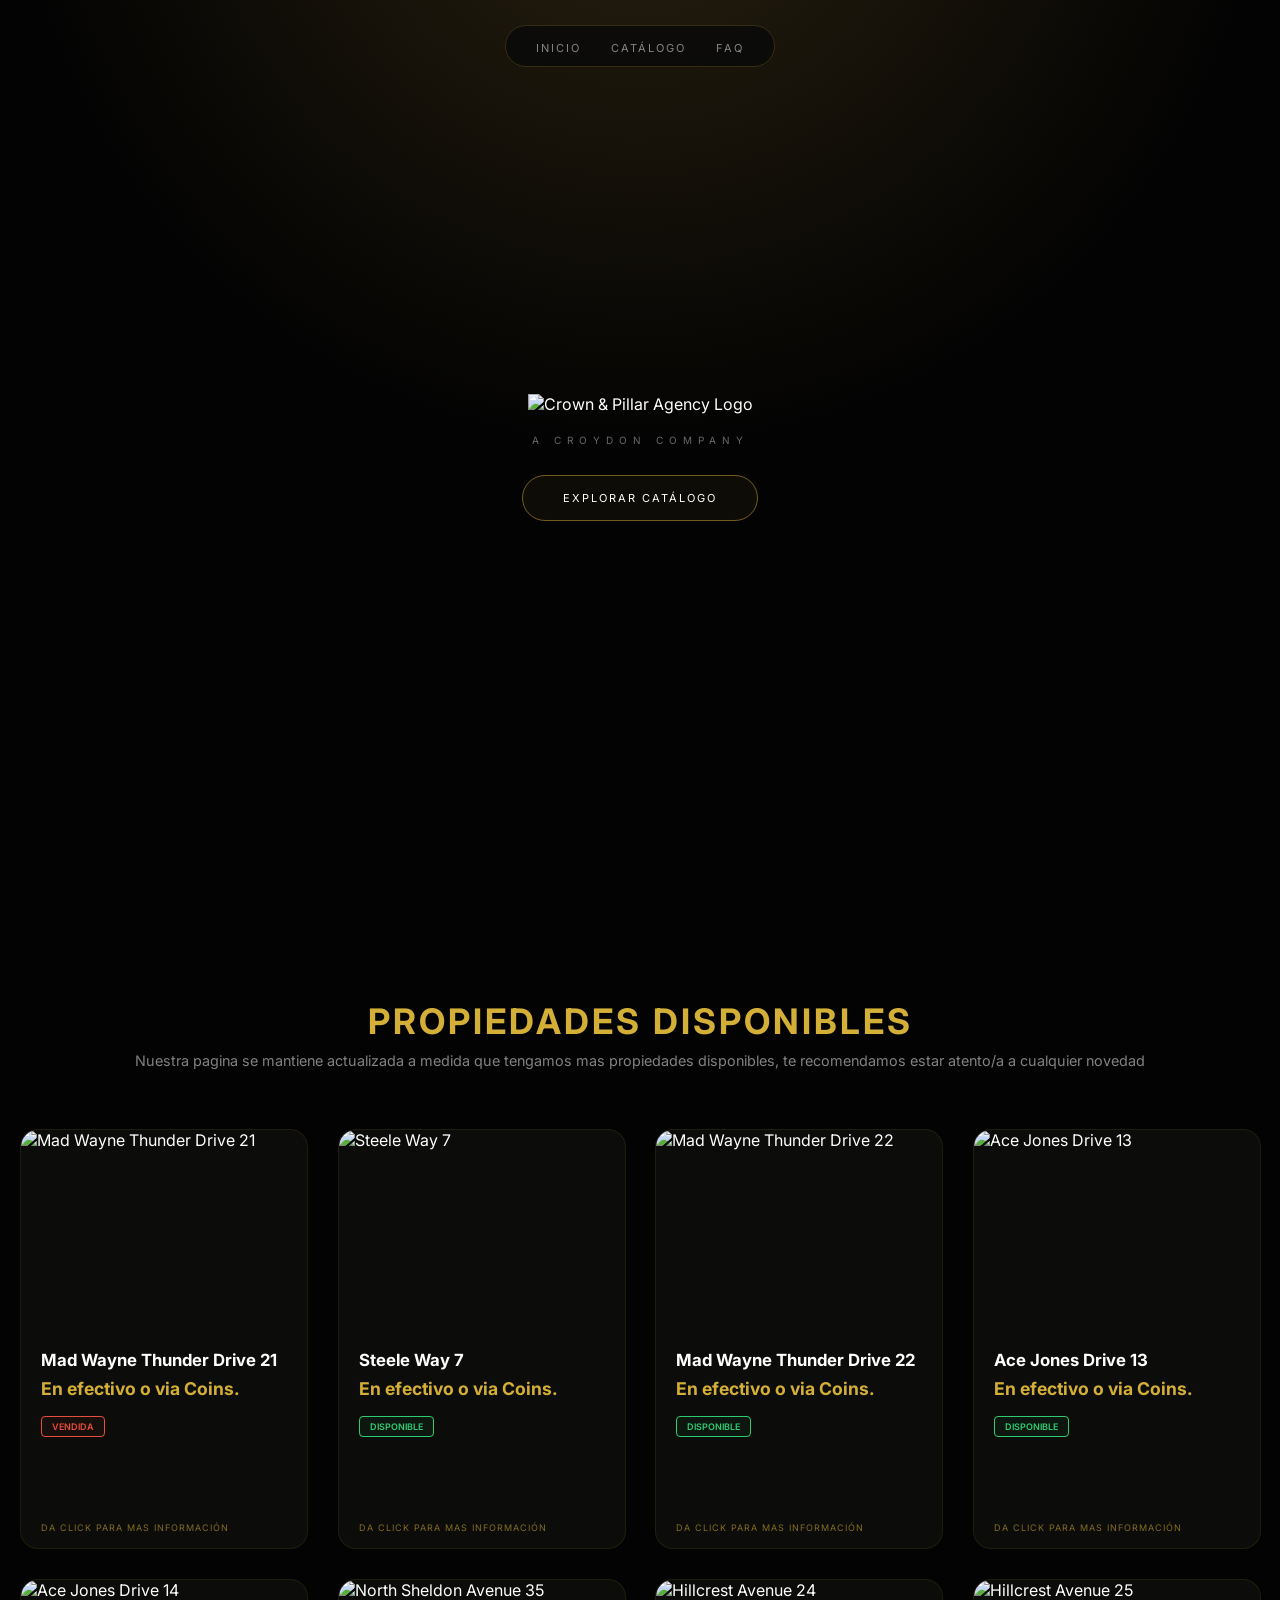
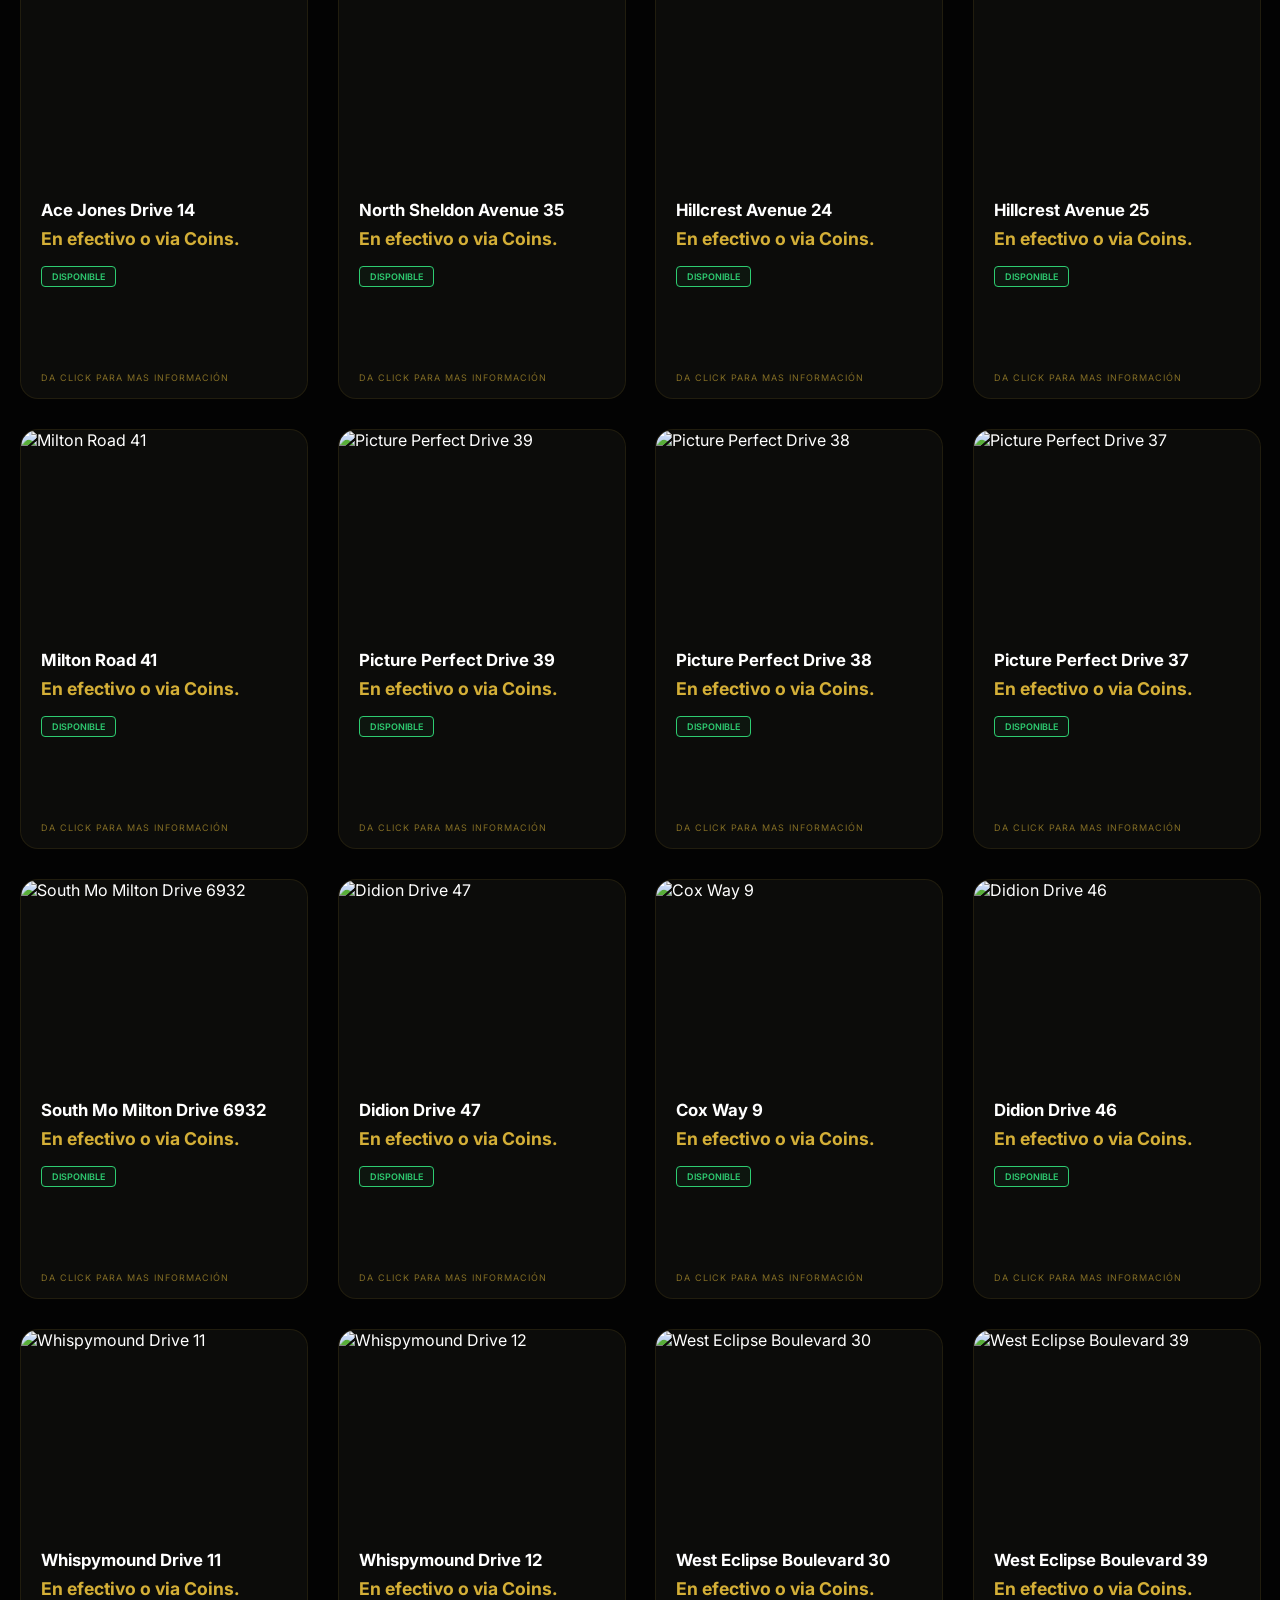
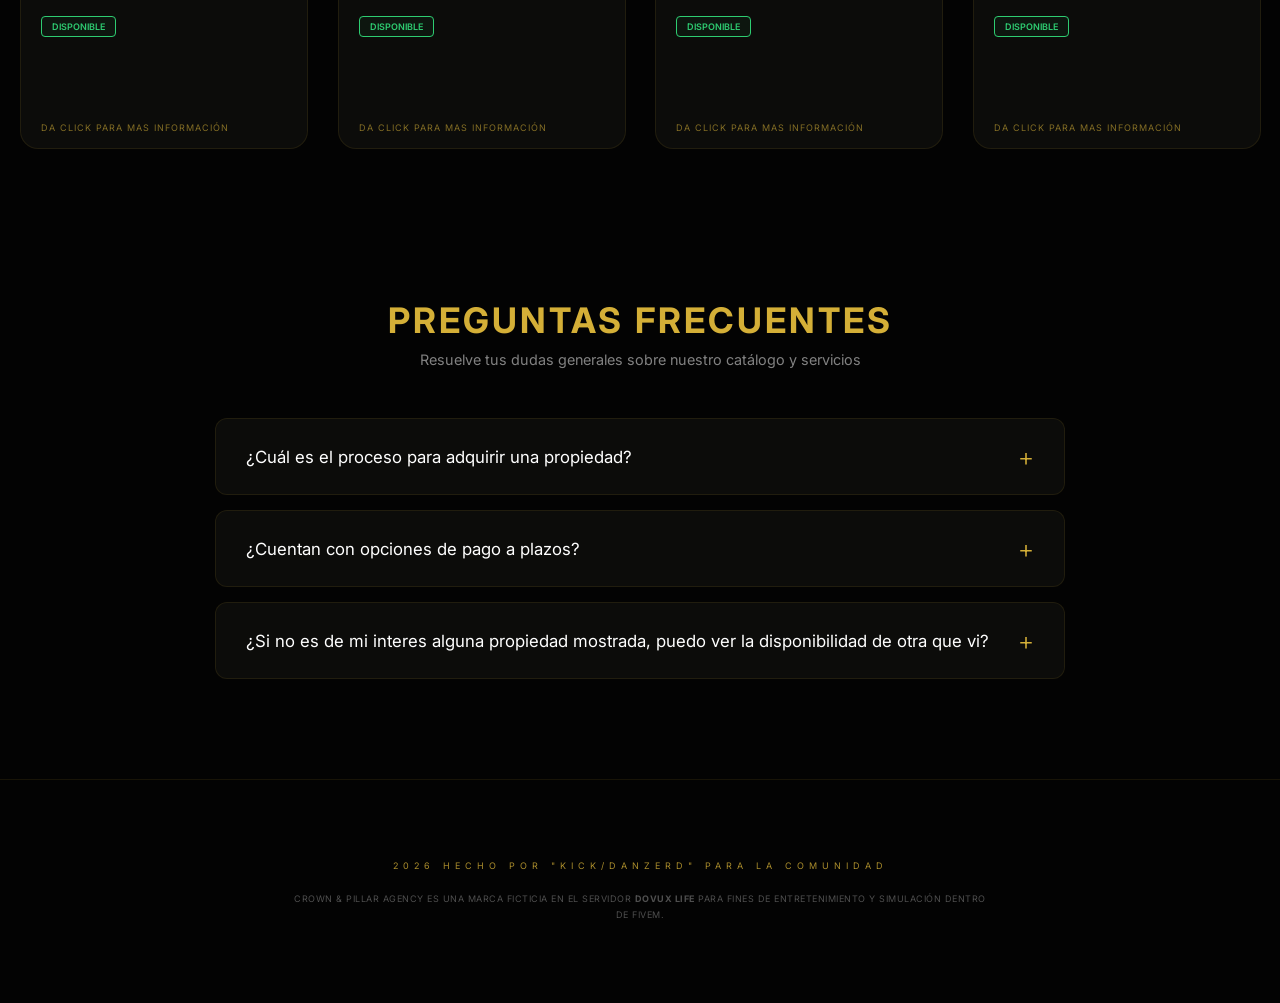
==== commit e0aa337e: "Cambios V4" ====
--- a/index.html
+++ b/index.html
@@ -1,526 +1,151 @@
-<!DOCTYPE html>
-<html lang="es">
-<head>
-    <meta charset="UTF-8">
-    <meta name="viewport" content="width=device-width, initial-scale=1.0">
-    <title>Prix Luxury Real Estate - Catálogo</title>
-    
-    <link rel="icon" type="image/png" href="img/ui/icono.png">
-    <link rel="stylesheet" href="style.css">
-</head>
-<body>
-
-    <div class="company-logo">
-        <img src="img/ui/logo.png" alt="Logo Empresa">
-    </div>
-
-    <div class="container">
-        <header>
-            <h1>PRIX LUXURY REAL ESTATE</h1>
-            <p>PROPIEDADES DISPONIBLES:</p>
-            <p class="gold-notice">Esta página se mantiene actualizada a medida que haya más propiedades disponibles, te recomendamos estar atento.</p>
-        </header>
-
-        <div class="grid">
-            
-            <div class="card" onclick="toggleCard(this)">
-                <div class="card-inner">
-                    <div class="card-front">
-                        <div class="image-placeholder"><img src="img/casas/casa1.png" alt="Propiedad"></div>
-                        <div class="info">
-                            <h3>Sunset Apartments</h3>
-                            <p class="price">$50,000</p>
-                            <span class="tag">DISPONIBLE AHORA</span>
-                            <p class="details">Da click para obtener más información</p>
-                        </div>
-                    </div>
-                    <div class="card-back">
-                        <h3 class="back-title">📍 UBICACIÓN GPS</h3>
-                        <div class="gps-preview"><img src="img/gps/gps1.png" alt="Mapa" onclick="openFullMap(this.src); event.stopPropagation();"></div>
-                        <button class="btn-buy-centered" onclick="buyHouse(); event.stopPropagation();">¡LA QUIERO!</button>
-                    </div>
-                </div>
-            </div>
-
-            <div class="card" onclick="toggleCard(this)">
-                <div class="card-inner">
-                    <div class="card-front">
-                        <div class="image-placeholder"><img src="img/casas/casa2.png" alt="Propiedad"></div>
-                        <div class="info">
-                            <h3>Mirror Park Home</h3>
-                            <p class="price">$85,000</p>
-                            <span class="tag">DISPONIBLE AHORA</span>
-                            <p class="details">Da click para obtener más información</p>
-                        </div>
-                    </div>
-                    <div class="card-back">
-                        <h3 class="back-title">📍 UBICACIÓN GPS</h3>
-                        <div class="gps-preview"><img src="img/gps/gps2.png" alt="Mapa" onclick="openFullMap(this.src); event.stopPropagation();"></div>
-                        <button class="btn-buy-centered" onclick="buyHouse(); event.stopPropagation();">¡LA QUIERO!</button>
-                    </div>
-                </div>
-            </div>
-
-            <div class="card" onclick="toggleCard(this)">
-                <div class="card-inner">
-                    <div class="card-front">
-                        <div class="image-placeholder"><img src="img/casas/casa3.png" alt="Propiedad"></div>
-                        <div class="info">
-                            <h3>Vinewood Mansion</h3>
-                            <p class="price">$150,000</p>
-                            <span class="tag">DISPONIBLE AHORA</span>
-                            <p class="details">Da click para obtener más información</p>
-                        </div>
-                    </div>
-                    <div class="card-back">
-                        <h3 class="back-title">📍 UBICACIÓN GPS</h3>
-                        <div class="gps-preview"><img src="img/gps/gps3.png" alt="Mapa" onclick="openFullMap(this.src); event.stopPropagation();"></div>
-                        <button class="btn-buy-centered" onclick="buyHouse(); event.stopPropagation();">¡LA QUIERO!</button>
-                    </div>
-                </div>
-            </div>
-
-            <div class="card" onclick="toggleCard(this)">
-                <div class="card-inner">
-                    <div class="card-front">
-                        <div class="image-placeholder"><img src="img/casas/casa4.png" alt="Propiedad"></div>
-                        <div class="info">
-                            <h3>Del Perro Condo</h3>
-                            <p class="price">$95,000</p>
-                            <span class="tag">DISPONIBLE AHORA</span>
-                            <p class="details">Da click para obtener más información</p>
-                        </div>
-                    </div>
-                    <div class="card-back">
-                        <h3 class="back-title">📍 UBICACIÓN GPS</h3>
-                        <div class="gps-preview"><img src="img/gps/gps4.png" alt="Mapa" onclick="openFullMap(this.src); event.stopPropagation();"></div>
-                        <button class="btn-buy-centered" onclick="buyHouse(); event.stopPropagation();">¡LA QUIERO!</button>
-                    </div>
-                </div>
-            </div>
-
-            <div class="card" onclick="toggleCard(this)">
-                <div class="card-inner">
-                    <div class="card-front">
-                        <div class="image-placeholder"><img src="img/casas/casa5.png" alt="Propiedad"></div>
-                        <div class="info">
-                            <h3>Paleto Bay Beach</h3>
-                            <p class="price">$70,000</p>
-                            <span class="tag">DISPONIBLE AHORA</span>
-                            <p class="details">Da click para obtener más información</p>
-                        </div>
-                    </div>
-                    <div class="card-back">
-                        <h3 class="back-title">📍 UBICACIÓN GPS</h3>
-                        <div class="gps-preview"><img src="img/gps/gps5.png" alt="Mapa" onclick="openFullMap(this.src); event.stopPropagation();"></div>
-                        <button class="btn-buy-centered" onclick="buyHouse(); event.stopPropagation();">¡LA QUIERO!</button>
-                    </div>
-                </div>
-            </div>
-
-            <div class="card" onclick="toggleCard(this)">
-                <div class="card-inner">
-                    <div class="card-front">
-                        <div class="image-placeholder"><img src="img/casas/casa6.png" alt="Propiedad"></div>
-                        <div class="info">
-                            <h3>Rockford Estate</h3>
-                            <p class="price">$200,000</p>
-                            <span class="tag">DISPONIBLE AHORA</span>
-                            <p class="details">Da click para obtener más información</p>
-                        </div>
-                    </div>
-                    <div class="card-back">
-                        <h3 class="back-title">📍 UBICACIÓN GPS</h3>
-                        <div class="gps-preview"><img src="img/gps/gps6.png" alt="Mapa" onclick="openFullMap(this.src); event.stopPropagation();"></div>
-                        <button class="btn-buy-centered" onclick="buyHouse(); event.stopPropagation();">¡LA QUIERO!</button>
-                    </div>
-                </div>
-            </div>
-
-            <div class="card" onclick="toggleCard(this)">
-                <div class="card-inner">
-                    <div class="card-front">
-                        <div class="image-placeholder"><img src="img/casas/casa7.png" alt="Propiedad"></div>
-                        <div class="info">
-                            <h3>Vespucci Villa</h3>
-                            <p class="price">$110,000</p>
-                            <span class="tag">DISPONIBLE AHORA</span>
-                            <p class="details">Da click para obtener más información</p>
-                        </div>
-                    </div>
-                    <div class="card-back">
-                        <h3 class="back-title">📍 UBICACIÓN GPS</h3>
-                        <div class="gps-preview"><img src="img/gps/gps7.png" alt="Mapa" onclick="openFullMap(this.src); event.stopPropagation();"></div>
-                        <button class="btn-buy-centered" onclick="buyHouse(); event.stopPropagation();">¡LA QUIERO!</button>
-                    </div>
-                </div>
-            </div>
-
-            <div class="card" onclick="toggleCard(this)">
-                <div class="card-inner">
-                    <div class="card-front">
-                        <div class="image-placeholder"><img src="img/casas/casa8.png" alt="Propiedad"></div>
-                        <div class="info">
-                            <h3>Sandy Retreat</h3>
-                            <p class="price">$40,000</p>
-                            <span class="tag">DISPONIBLE AHORA</span>
-                            <p class="details">Da click para obtener más información</p>
-                        </div>
-                    </div>
-                    <div class="card-back">
-                        <h3 class="back-title">📍 UBICACIÓN GPS</h3>
-                        <div class="gps-preview"><img src="img/gps/gps8.png" alt="Mapa" onclick="openFullMap(this.src); event.stopPropagation();"></div>
-                        <button class="btn-buy-centered" onclick="buyHouse(); event.stopPropagation();">¡LA QUIERO!</button>
-                    </div>
-                </div>
-            </div>
-
-            <div class="card" onclick="toggleCard(this)">
-                <div class="card-inner">
-                    <div class="card-front">
-                        <div class="image-placeholder"><img src="img/casas/casa9.png" alt="Propiedad"></div>
-                        <div class="info">
-                            <h3>Grapeseed Farm</h3>
-                            <p class="price">$65,000</p>
-                            <span class="tag sold">VENDIDO</span>
-                            <p class="details">Da click para obtener más información</p>
-                        </div>
-                    </div>
-                    <div class="card-back">
-                        <h3 class="back-title">📍 UBICACIÓN GPS</h3>
-                        <div class="gps-preview"><img src="img/gps/gps9.png" alt="Mapa" onclick="openFullMap(this.src); event.stopPropagation();"></div>
-                        <button class="btn-buy-centered" onclick="buyHouse(); event.stopPropagation();">¡LA QUIERO!</button>
-                    </div>
-                </div>
-            </div>
-
-            <div class="card" onclick="toggleCard(this)">
-                <div class="card-inner">
-                    <div class="card-front">
-                        <div class="image-placeholder"><img src="img/casas/casa10.png" alt="Propiedad"></div>
-                        <div class="info">
-                            <h3>Chumash Front</h3>
-                            <p class="price">$130,000</p>
-                            <span class="tag">DISPONIBLE AHORA</span>
-                            <p class="details">Da click para obtener más información</p>
-                        </div>
-                    </div>
-                    <div class="card-back">
-                        <h3 class="back-title">📍 UBICACIÓN GPS</h3>
-                        <div class="gps-preview"><img src="img/gps/gps10.png" alt="Mapa" onclick="openFullMap(this.src); event.stopPropagation();"></div>
-                        <button class="btn-buy-centered" onclick="buyHouse(); event.stopPropagation();">¡LA QUIERO!</button>
-                    </div>
-                </div>
-            </div>
-
-            <div class="card" onclick="toggleCard(this)">
-                <div class="card-inner">
-                    <div class="card-front">
-                        <div class="image-placeholder"><img src="img/casas/casa11.png" alt="Propiedad"></div>
-                        <div class="info">
-                            <h3>Propiedad 11</h3>
-                            <p class="price">$000,000</p>
-                            <span class="tag">DISPONIBLE AHORA</span>
-                            <p class="details">Da click para obtener más información</p>
-                        </div>
-                    </div>
-                    <div class="card-back">
-                        <h3 class="back-title">📍 UBICACIÓN GPS</h3>
-                        <div class="gps-preview"><img src="img/gps/gps11.png" alt="Mapa" onclick="openFullMap(this.src); event.stopPropagation();"></div>
-                        <button class="btn-buy-centered" onclick="buyHouse(); event.stopPropagation();">¡LA QUIERO!</button>
-                    </div>
-                </div>
-            </div>
-
-            <div class="card" onclick="toggleCard(this)">
-                <div class="card-inner">
-                    <div class="card-front">
-                        <div class="image-placeholder"><img src="img/casas/casa12.png" alt="Propiedad"></div>
-                        <div class="info">
-                            <h3>Propiedad 12</h3>
-                            <p class="price">$000,000</p>
-                            <span class="tag">DISPONIBLE AHORA</span>
-                            <p class="details">Da click para obtener más información</p>
-                        </div>
-                    </div>
-                    <div class="card-back">
-                        <h3 class="back-title">📍 UBICACIÓN GPS</h3>
-                        <div class="gps-preview"><img src="img/gps/gps12.png" alt="Mapa" onclick="openFullMap(this.src); event.stopPropagation();"></div>
-                        <button class="btn-buy-centered" onclick="buyHouse(); event.stopPropagation();">¡LA QUIERO!</button>
-                    </div>
-                </div>
-            </div>
-
-            <div class="card" onclick="toggleCard(this)">
-                <div class="card-inner">
-                    <div class="card-front">
-                        <div class="image-placeholder"><img src="img/casas/casa13.png" alt="Propiedad"></div>
-                        <div class="info">
-                            <h3>Propiedad 13</h3>
-                            <p class="price">$000,000</p>
-                            <span class="tag">DISPONIBLE AHORA</span>
-                            <p class="details">Da click para obtener más información</p>
-                        </div>
-                    </div>
-                    <div class="card-back">
-                        <h3 class="back-title">📍 UBICACIÓN GPS</h3>
-                        <div class="gps-preview"><img src="img/gps/gps13.png" alt="Mapa" onclick="openFullMap(this.src); event.stopPropagation();"></div>
-                        <button class="btn-buy-centered" onclick="buyHouse(); event.stopPropagation();">¡LA QUIERO!</button>
-                    </div>
-                </div>
-            </div>
-
-            <div class="card" onclick="toggleCard(this)">
-                <div class="card-inner">
-                    <div class="card-front">
-                        <div class="image-placeholder"><img src="img/casas/casa14.png" alt="Propiedad"></div>
-                        <div class="info">
-                            <h3>Propiedad 14</h3>
-                            <p class="price">$000,000</p>
-                            <span class="tag">DISPONIBLE AHORA</span>
-                            <p class="details">Da click para obtener más información</p>
-                        </div>
-                    </div>
-                    <div class="card-back">
-                        <h3 class="back-title">📍 UBICACIÓN GPS</h3>
-                        <div class="gps-preview"><img src="img/gps/gps14.png" alt="Mapa" onclick="openFullMap(this.src); event.stopPropagation();"></div>
-                        <button class="btn-buy-centered" onclick="buyHouse(); event.stopPropagation();">¡LA QUIERO!</button>
-                    </div>
-                </div>
-            </div>
-
-            <div class="card" onclick="toggleCard(this)">
-                <div class="card-inner">
-                    <div class="card-front">
-                        <div class="image-placeholder"><img src="img/casas/casa15.png" alt="Propiedad"></div>
-                        <div class="info">
-                            <h3>Propiedad 15</h3>
-                            <p class="price">$000,000</p>
-                            <span class="tag">DISPONIBLE AHORA</span>
-                            <p class="details">Da click para obtener más información</p>
-                        </div>
-                    </div>
-                    <div class="card-back">
-                        <h3 class="back-title">📍 UBICACIÓN GPS</h3>
-                        <div class="gps-preview"><img src="img/gps/gps15.png" alt="Mapa" onclick="openFullMap(this.src); event.stopPropagation();"></div>
-                        <button class="btn-buy-centered" onclick="buyHouse(); event.stopPropagation();">¡LA QUIERO!</button>
-                    </div>
-                </div>
-            </div>
-
-            <div class="card" onclick="toggleCard(this)">
-                <div class="card-inner">
-                    <div class="card-front">
-                        <div class="image-placeholder"><img src="img/casas/casa16.png" alt="Propiedad"></div>
-                        <div class="info">
-                            <h3>Propiedad 16</h3>
-                            <p class="price">$000,000</p>
-                            <span class="tag">DISPONIBLE AHORA</span>
-                            <p class="details">Da click para obtener más información</p>
-                        </div>
-                    </div>
-                    <div class="card-back">
-                        <h3 class="back-title">📍 UBICACIÓN GPS</h3>
-                        <div class="gps-preview"><img src="img/gps/gps16.png" alt="Mapa" onclick="openFullMap(this.src); event.stopPropagation();"></div>
-                        <button class="btn-buy-centered" onclick="buyHouse(); event.stopPropagation();">¡LA QUIERO!</button>
-                    </div>
-                </div>
-            </div>
-
-            <div class="card" onclick="toggleCard(this)">
-                <div class="card-inner">
-                    <div class="card-front">
-                        <div class="image-placeholder"><img src="img/casas/casa17.png" alt="Propiedad"></div>
-                        <div class="info">
-                            <h3>Propiedad 17</h3>
-                            <p class="price">$000,000</p>
-                            <span class="tag">DISPONIBLE AHORA</span>
-                            <p class="details">Da click para obtener más información</p>
-                        </div>
-                    </div>
-                    <div class="card-back">
-                        <h3 class="back-title">📍 UBICACIÓN GPS</h3>
-                        <div class="gps-preview"><img src="img/gps/gps17.png" alt="Mapa" onclick="openFullMap(this.src); event.stopPropagation();"></div>
-                        <button class="btn-buy-centered" onclick="buyHouse(); event.stopPropagation();">¡LA QUIERO!</button>
-                    </div>
-                </div>
-            </div>
-
-            <div class="card" onclick="toggleCard(this)">
-                <div class="card-inner">
-                    <div class="card-front">
-                        <div class="image-placeholder"><img src="img/casas/casa18.png" alt="Propiedad"></div>
-                        <div class="info">
-                            <h3>Propiedad 18</h3>
-                            <p class="price">$000,000</p>
-                            <span class="tag">DISPONIBLE AHORA</span>
-                            <p class="details">Da click para obtener más información</p>
-                        </div>
-                    </div>
-                    <div class="card-back">
-                        <h3 class="back-title">📍 UBICACIÓN GPS</h3>
-                        <div class="gps-preview"><img src="img/gps/gps18.png" alt="Mapa" onclick="openFullMap(this.src); event.stopPropagation();"></div>
-                        <button class="btn-buy-centered" onclick="buyHouse(); event.stopPropagation();">¡LA QUIERO!</button>
-                    </div>
-                </div>
-            </div>
-
-            <div class="card" onclick="toggleCard(this)">
-                <div class="card-inner">
-                    <div class="card-front">
-                        <div class="image-placeholder"><img src="img/casas/casa19.png" alt="Propiedad"></div>
-                        <div class="info">
-                            <h3>Propiedad 19</h3>
-                            <p class="price">$000,000</p>
-                            <span class="tag">DISPONIBLE AHORA</span>
-                            <p class="details">Da click para obtener más información</p>
-                        </div>
-                    </div>
-                    <div class="card-back">
-                        <h3 class="back-title">📍 UBICACIÓN GPS</h3>
-                        <div class="gps-preview"><img src="img/gps/gps19.png" alt="Mapa" onclick="openFullMap(this.src); event.stopPropagation();"></div>
-                        <button class="btn-buy-centered" onclick="buyHouse(); event.stopPropagation();">¡LA QUIERO!</button>
-                    </div>
-                </div>
-            </div>
-
-            <div class="card" onclick="toggleCard(this)">
-                <div class="card-inner">
-                    <div class="card-front">
-                        <div class="image-placeholder"><img src="img/casas/casa20.png" alt="Propiedad"></div>
-                        <div class="info">
-                            <h3>Propiedad 20</h3>
-                            <p class="price">$000,000</p>
-                            <span class="tag">DISPONIBLE AHORA</span>
-                            <p class="details">Da click para obtener más información</p>
-                        </div>
-                    </div>
-                    <div class="card-back">
-                        <h3 class="back-title">📍 UBICACIÓN GPS</h3>
-                        <div class="gps-preview"><img src="img/gps/gps20.png" alt="Mapa" onclick="openFullMap(this.src); event.stopPropagation();"></div>
-                        <button class="btn-buy-centered" onclick="buyHouse(); event.stopPropagation();">¡LA QUIERO!</button>
-                    </div>
-                </div>
-            </div>
-
-            <div class="card" onclick="toggleCard(this)">
-                <div class="card-inner">
-                    <div class="card-front">
-                        <div class="image-placeholder"><img src="img/casas/casa21.png" alt="Propiedad"></div>
-                        <div class="info">
-                            <h3>Propiedad 21</h3>
-                            <p class="price">$000,000</p>
-                            <span class="tag">DISPONIBLE AHORA</span>
-                            <p class="details">Da click para obtener más información</p>
-                        </div>
-                    </div>
-                    <div class="card-back">
-                        <h3 class="back-title">📍 UBICACIÓN GPS</h3>
-                        <div class="gps-preview"><img src="img/gps/gps21.png" alt="Mapa" onclick="openFullMap(this.src); event.stopPropagation();"></div>
-                        <button class="btn-buy-centered" onclick="buyHouse(); event.stopPropagation();">¡LA QUIERO!</button>
-                    </div>
-                </div>
-            </div>
-
-            <div class="card" onclick="toggleCard(this)">
-                <div class="card-inner">
-                    <div class="card-front">
-                        <div class="image-placeholder"><img src="img/casas/casa22.png" alt="Propiedad"></div>
-                        <div class="info">
-                            <h3>Propiedad 22</h3>
-                            <p class="price">$000,000</p>
-                            <span class="tag">DISPONIBLE AHORA</span>
-                            <p class="details">Da click para obtener más información</p>
-                        </div>
-                    </div>
-                    <div class="card-back">
-                        <h3 class="back-title">📍 UBICACIÓN GPS</h3>
-                        <div class="gps-preview"><img src="img/gps/gps22.png" alt="Mapa" onclick="openFullMap(this.src); event.stopPropagation();"></div>
-                        <button class="btn-buy-centered" onclick="buyHouse(); event.stopPropagation();">¡LA QUIERO!</button>
-                    </div>
-                </div>
-            </div>
-
-            <div class="card" onclick="toggleCard(this)">
-                <div class="card-inner">
-                    <div class="card-front">
-                        <div class="image-placeholder"><img src="img/casas/casa23.png" alt="Propiedad"></div>
-                        <div class="info">
-                            <h3>Propiedad 23</h3>
-                            <p class="price">$000,000</p>
-                            <span class="tag">DISPONIBLE AHORA</span>
-                            <p class="details">Da click para obtener más información</p>
-                        </div>
-                    </div>
-                    <div class="card-back">
-                        <h3 class="back-title">📍 UBICACIÓN GPS</h3>
-                        <div class="gps-preview"><img src="img/gps/gps23.png" alt="Mapa" onclick="openFullMap(this.src); event.stopPropagation();"></div>
-                        <button class="btn-buy-centered" onclick="buyHouse(); event.stopPropagation();">¡LA QUIERO!</button>
-                    </div>
-                </div>
-            </div>
-
-            <div class="card" onclick="toggleCard(this)">
-                <div class="card-inner">
-                    <div class="card-front">
-                        <div class="image-placeholder"><img src="img/casas/casa24.png" alt="Propiedad"></div>
-                        <div class="info">
-                            <h3>Propiedad 24</h3>
-                            <p class="price">$000,000</p>
-                            <span class="tag">DISPONIBLE AHORA</span>
-                            <p class="details">Da click para obtener más información</p>
-                        </div>
-                    </div>
-                    <div class="card-back">
-                        <h3 class="back-title">📍 UBICACIÓN GPS</h3>
-                        <div class="gps-preview"><img src="img/gps/gps24.png" alt="Mapa" onclick="openFullMap(this.src); event.stopPropagation();"></div>
-                        <button class="btn-buy-centered" onclick="buyHouse(); event.stopPropagation();">¡LA QUIERO!</button>
-                    </div>
-                </div>
-            </div>
-
-            <div class="card" onclick="toggleCard(this)">
-                <div class="card-inner">
-                    <div class="card-front">
-                        <div class="image-placeholder"><img src="img/casas/casa25.png" alt="Propiedad"></div>
-                        <div class="info">
-                            <h3>Propiedad 25</h3>
-                            <p class="price">$000,000</p>
-                            <span class="tag">DISPONIBLE AHORA</span>
-                            <p class="details">Da click para obtener más información</p>
-                        </div>
-                    </div>
-                    <div class="card-back">
-                        <h3 class="back-title">📍 UBICACIÓN GPS</h3>
-                        <div class="gps-preview"><img src="img/gps/gps25.png" alt="Mapa" onclick="openFullMap(this.src); event.stopPropagation();"></div>
-                        <button class="btn-buy-centered" onclick="buyHouse(); event.stopPropagation();">¡LA QUIERO!</button>
-                    </div>
-                </div>
-            </div>
-
-        </div> </div> <div id="gps-modal" class="modal" onclick="closeFullMap()">
-        <span class="close">&times;</span>
-        <img class="modal-content" id="full-map-img">
-    </div>
-
-    <div id="notification-modal" class="modal" onclick="closeNotification()">
-<div class="notification-box">
-    <span class="close">&times;</span>
-    <h2>¡EXCELENTE ELECCIÓN!</h2>
-    
-    <p>Para continuar el proceso, contacta a algún agente inmobiliario:</p>
-    
-    <ul class="agent-list">
-        <li><strong>Liam Cooper | [2059898427]</strong></li>
-        <li><strong>Xiomara Morell | [5203884988]</strong></li>
-        <li><strong>Eduardo Simiales | [2058296904]</strong></li>
-    </ul>
-
-    <p class="small-notice"><strong>No te olvides de mencionar el nombre + número de la propiedad deseada.</strong></p>
-
-    <button class="btn-buy-centered">ACEPTAR</button>
-</div>
-
-    <script src="script.js"></script>
-</body>
-</html>
+<!DOCTYPE html>
+<html lang="es">
+<head>
+    <meta charset="UTF-8">
+    <meta name="viewport" content="width=device-width, initial-scale=1.0">
+    <meta name="description" content="Propiedades disponibles de Dovux Life | V1">
+    <meta name="theme-color" content="#030303">
+    <title>Crown & Pillar Agency</title>
+    <link rel="icon" type="image/png" href="img/ui/icono.webp">
+
+    <!-- ✅ FIX #1: Preconnect para reducir latencia de Google Fonts -->
+    <link rel="preconnect" href="https://fonts.googleapis.com">
+    <link rel="preconnect" href="https://fonts.gstatic.com" crossorigin>
+
+    <!-- ✅ FIX #1: Carga de fuente no bloqueante (antes bloqueaba el render) -->
+    <link rel="preload" as="style" href="https://fonts.googleapis.com/css2?family=Inter:wght@300;400;600&display=swap" onload="this.onload=null;this.rel='stylesheet'">
+    <noscript><link rel="stylesheet" href="https://fonts.googleapis.com/css2?family=Inter:wght@300;400;600&display=swap"></noscript>
+
+    <!-- ✅ FIX #2: Preload del logo (LCP) para que cargue con máxima prioridad -->
+    <link rel="preload" as="image" href="img/ui/logo.webp">
+
+    <!-- ✅ FIX #6: Preload del archivo JSON para que el navegador lo descargue en paralelo al HTML -->
+    <link rel="preload" href="propiedades.json" as="fetch" crossorigin="anonymous">
+
+    <link rel="stylesheet" href="style.css">
+</head>
+<body>
+
+    <header class="main-header" id="navbar">
+        <nav class="pill-nav">
+            <ul class="nav-links">
+                <li><a href="#">INICIO</a></li>
+                <li><a href="#catalogo">CATÁLOGO</a></li>
+                <li><a href="#faq">FAQ</a></li>
+            </ul>
+        </nav>
+    </header>
+
+    <section class="hero-fullscreen">
+        <div class="hero-content">
+            <!-- ✅ FIX #2: fetchpriority="high" y decoding="sync" para el LCP -->
+            <img src="img/ui/logo.webp"
+                 alt="Crown & Pillar Agency Logo"
+                 class="hero-logo-large"
+                 fetchpriority="high"
+                 decoding="sync"
+                 width="400"
+                 height="200">
+            <p class="hero-signature">a Croydon Company</p>
+            <a href="#catalogo" class="btn-scroll-down">Explorar Catálogo</a>
+        </div>
+    </section>
+
+    <main class="container reveal" id="catalogo">
+        <div style="text-align: center; margin-bottom: 60px;">
+            <h1 style="color: #d4af37; font-size: 2.2rem; text-transform: uppercase; letter-spacing: 3px;">Propiedades Disponibles</h1>
+            <p style="color: rgba(255,255,255,0.5); font-size: 0.9rem; margin-top: 10px;">Nuestra pagina se mantiene actualizada a medida que tengamos mas propiedades disponibles, te recomendamos estar atento/a a cualquier novedad</p>
+        </div>
+        <div id="property-grid" class="grid-premium"></div>
+    </main>
+
+    <section id="faq" class="container reveal" style="padding-top: 50px;">
+        <div style="text-align: center; margin-bottom: 50px;">
+            <h2 style="color: #d4af37; font-size: 2.2rem; text-transform: uppercase; letter-spacing: 3px;">Preguntas Frecuentes</h2>
+            <p style="color: rgba(255,255,255,0.5); font-size: 0.9rem; margin-top: 10px;">Resuelve tus dudas generales sobre nuestro catálogo y servicios</p>
+        </div>
+        
+        <div class="faq-container">
+            <div class="faq-item">
+                <button class="faq-question">
+                    ¿Cuál es el proceso para adquirir una propiedad?
+                    <span class="faq-icon">+</span>
+                </button>
+                <div class="faq-answer">
+                    <p>Sencillo: Una vez que selecciones la propiedad de tu interes, selecciona el boton: "¡La quiero!" y contacta con un agente, la entrega de la propiedad es casi inmediata.</p>
+                </div>
+            </div>
+            <div class="faq-item">
+                <button class="faq-question">
+                    ¿Cuentan con opciones de pago a plazos?
+                    <span class="faq-icon">+</span>
+                </button>
+                <div class="faq-answer">
+                    <p>¡Totalmente! contamos con hasta 4 semanas de cuotas con las mejores comisiones dependiendo de la gama elegida.</p>
+                </div>
+            </div>
+            <div class="faq-item">
+                <button class="faq-question">
+                    ¿Si no es de mi interes alguna propiedad mostrada, puedo ver la disponibilidad de otra que vi?
+                    <span class="faq-icon">+</span>
+                </button>
+                <div class="faq-answer">
+                    <p>Completamente, si tu ya tienes una ubicación vista que quisieras adquirir (y este disponible) podemos ayudarte.</p>
+                </div>
+            </div>
+        </div> <!-- ✅ FIX: cierre de .faq-container que faltaba -->
+    </section>
+
+    <div id="notificationModal" class="modal">
+        <div class="notification-box">
+            <span class="close" onclick="closeNotification()">&times;</span>
+            <h2 style="color:#d4af37; font-size: 1.5rem; letter-spacing: 2px;">¡EXCELENTE ELECCIÓN!</h2>
+            <p style="margin-top:10px; font-size: 0.85rem; color: rgba(255,255,255,0.6);">Contacta a un agente inmobiliario para continuar el proceso:</p>
+            <ul class="agent-list-premium">
+                <li><strong>Liam Cooper</strong> | 2059898427</li>
+                <li><strong>Xiomara Morell</strong> | 5203884988</li>
+                <li><strong>Eduardo Simiales</strong> | 2058296904</li>
+            </ul>
+            <button class="btn-buy-centered" onclick="closeNotification()">ENTENDIDO</button>
+        </div>
+    </div>
+
+    <div id="imageModal" class="modal">
+        <span class="close" onclick="this.parentElement.style.display='none'">&times;</span>
+        <img id="img01" style="max-width: 85%; border-radius: 15px; border: 1px solid #d4af37;" alt="Mapa GPS de la propiedad">
+    </div>
+
+    <footer class="footer-premium reveal">
+        <p class="brand-title">2026 HECHO POR "KICK/DANZERD" PARA LA COMUNIDAD</p>
+        <div class="legal-container">
+            <p>Crown & Pillar Agency es una marca ficticia en el servidor <strong>Dovux Life</strong> para fines de entretenimiento y simulación dentro de FiveM.</p>
+        </div>
+    </footer>
+
+    <template id="card-template">
+        <div class="card">
+            <div class="card-inner">
+                <div class="card-front">
+                    <img loading="lazy" decoding="async" width="400" height="200" alt="">
+                    <div style="padding:20px;">
+                        <h3 class="card-title" style="font-size: 1.05rem; margin-bottom:8px;"></h3>
+                        <p class="card-price" style="color:#d4af37; font-weight:bold; font-size:1.1rem; margin-bottom:15px;"></p>
+                        <span class="tag-common"></span>
+                    </div>
+                    <span class="click-info">Da click para mas información</span>
+                </div>
+                <div class="card-back">
+                    <h3 style="font-size: 10px; color: #d4af37; letter-spacing: 2px; margin-bottom: 12px;">UBICACIÓN GPS</h3>
+                    <div class="gps-preview-box">
+                        <div style="color: #444; font-size: 9px; margin-top: 70px; text-align:center;">CARGANDO MAPA...</div>
+                    </div>
+                    <button class="btn-buy-centered" data-action="buy" style="margin-top:15px;">¡LA QUIERO!</button>
+                </div>
+            </div>
+        </div>
+    </template>
+
+    <!-- ✅ FIX #7: El atributo defer asegura que la ejecución del script no bloquee absolutamente nada -->
+    <script src="script.js" defer></script>
+</body>
+</html>
--- a/style.css
+++ b/style.css
@@ -0,0 +1,175 @@
+/* --- RESET Y BASE --- */
+* { margin: 0; padding: 0; box-sizing: border-box; outline: none; }
+html { scroll-behavior: smooth; overflow-x: hidden; -webkit-font-smoothing: antialiased; }
+
+body {
+    background-color: #030303;
+    background-image: radial-gradient(circle at 50% -20%, #2a2210 0%, transparent 50%);
+    /* ✅ FIX #4: background-attachment: fixed desactiva la aceleración GPU en móvil.
+       Se aplica solo en desktop con hover real (no touch). */
+    background-attachment: scroll;
+    color: white;
+    font-family: 'Inter', sans-serif;
+    min-height: 100vh;
+}
+
+/* ✅ FIX #4: fixed parallax solo en desktop donde no hay problema de rendimiento */
+@media (min-width: 1024px) and (hover: hover) {
+    body {
+        background-attachment: fixed;
+    }
+}
+
+/* REVEAL ANIMATION */
+/* ✅ FIX #5: will-change eliminado del estado estático.
+   Se aplica dinámicamente desde JS justo antes de animar y se limpia al terminar.
+   Mantenerlo siempre consume VRAM en todos los elementos con clase .reveal. */
+.reveal {
+    opacity: 0;
+    transform: translateY(30px);
+    transition: all 0.8s ease-out;
+}
+.reveal.active { opacity: 1; transform: translateY(0); }
+
+/* HEADER */
+.main-header { position: fixed; top: 25px; left: 50%; transform: translateX(-50%); z-index: 2000; transition: 0.4s ease; }
+.header-hidden { opacity: 0; transform: translate(-50%, -20px); pointer-events: none; }
+.pill-nav { background: rgba(10, 10, 10, 0.85); backdrop-filter: blur(12px); padding: 10px 30px; border-radius: 100px; border: 1px solid rgba(212, 175, 55, 0.2); }
+.nav-links { list-style: none; display: flex; gap: 30px; }
+.nav-links a { text-decoration: none; font-size: 11px; letter-spacing: 2px; color: rgba(255,255,255,0.5); transition: 0.3s; }
+.nav-links a:hover { color: #d4af37; }
+
+/* HERO SECTION */
+.hero-fullscreen { height: 100vh; display: flex; flex-direction: column; align-items: center; justify-content: center; text-align: center; }
+.hero-logo-large { width: clamp(280px, 40vw, 400px); height: auto; margin-bottom: 20px; }
+.hero-signature { font-size: 10px; letter-spacing: 6px; color: rgba(255,255,255,0.4); text-transform: uppercase; margin-bottom: 40px; }
+.btn-scroll-down { text-decoration: none; color: white; border: 1px solid rgba(212, 175, 55, 0.5); padding: 15px 40px; border-radius: 50px; font-size: 11px; letter-spacing: 2px; text-transform: uppercase; transition: 0.3s; background: rgba(212, 175, 55, 0.05); cursor: pointer; }
+.btn-scroll-down:hover { background: #d4af37; color: black; box-shadow: 0 0 30px rgba(212, 175, 55, 0.3); transform: translateY(-3px); }
+
+/* GRID Y CARDS */
+.container { width: 100%; max-width: 1400px; margin: 0 auto; padding: 100px 20px; }
+.grid-premium { display: grid; grid-template-columns: repeat(auto-fill, minmax(280px, 1fr)); gap: 30px; justify-content: center; }
+/* content-visibility removido: con 20 cards el beneficio es nulo y puede causar
+   pantallas blancas al hacer scroll rápido + conflictos con el flip 3D */
+.card { height: 420px; perspective: 1200px; cursor: pointer; }
+.card-inner {
+    position: relative;
+    width: 100%;
+    height: 100%;
+    transition: transform 0.6s cubic-bezier(0.23, 1, 0.32, 1);
+    transform-style: preserve-3d;
+    will-change: transform; /* Este sí está bien: solo aplica a .card-inner durante el flip */
+}
+.card.is-flipped .card-inner { transform: rotateY(180deg); }
+.card-front, .card-back { position: absolute; width: 100%; height: 100%; backface-visibility: hidden; border-radius: 18px; background: #0c0c0a; border: 1px solid rgba(212, 175, 55, 0.1); overflow: hidden; }
+.card:hover .card-front { border: 1px solid rgba(212, 175, 55, 0.5); box-shadow: 0 0 15px rgba(212, 175, 55, 0.1); }
+.card-back { transform: rotateY(180deg) translateZ(1px); padding: 25px; display: flex; flex-direction: column; justify-content: space-between; align-items: center; }
+
+/* ✅ FIX #3: Las imágenes de las cards tienen width y height en el JS para evitar CLS.
+   Este contenedor refuerza que el espacio ya esté reservado visualmente. */
+.card-front img {
+    display: block;
+    width: 100%;
+    height: 200px;
+    object-fit: cover;
+}
+
+.click-info { position: absolute; bottom: 15px; left: 20px; font-size: 9px; color: rgba(212, 175, 55, 0.6); letter-spacing: 1px; text-transform: uppercase; }
+
+/* GPS HOVER EFECTO */
+.gps-preview-box { width: 100%; height: 160px; border-radius: 10px; overflow: hidden; border: 1px solid #222; position: relative; cursor: zoom-in; background: #111; }
+.gps-preview-box img { width: 100%; height: 100%; object-fit: cover; transition: 0.5s ease; }
+.gps-preview-box::after {
+    content: "AMPLIAR MAPA";
+    position: absolute; inset: 0;
+    background: rgba(0,0,0,0.7);
+    display: flex; align-items: center; justify-content: center;
+    font-size: 10px; letter-spacing: 2px; color: #d4af37;
+    opacity: 0; transition: 0.3s ease; font-weight: 600;
+}
+.gps-preview-box:hover img { transform: scale(1.1); }
+.gps-preview-box:hover::after { opacity: 1; }
+
+/* MODALES */
+.modal { display: none; position: fixed; inset: 0; background: rgba(0,0,0,0.92); z-index: 3000; align-items: center; justify-content: center; backdrop-filter: blur(15px); }
+.notification-box { background: #0c0c0a; padding: 45px; border-radius: 25px; border: 1px solid #d4af37; text-align: center; max-width: 480px; width: 90%; position: relative; }
+.close { position: absolute; top: 15px; right: 20px; color: rgba(255,255,255,0.3); font-size: 28px; cursor: pointer; transition: 0.3s; line-height: 1; }
+
+.agent-list-premium { list-style: none; text-align: left; margin: 25px 0; }
+.agent-list-premium li { background: rgba(212, 175, 55, 0.05); margin-bottom: 10px; padding: 12px; border-radius: 10px; border-left: 4px solid #d4af37; font-size: 0.9rem; }
+
+.btn-buy-centered { background: #d4af37; color: #000; border: none; padding: 15px; border-radius: 10px; font-weight: 600; cursor: pointer; width: 100%; text-transform: uppercase; font-size: 11px; }
+.btn-buy-centered:hover { background: #f1c40f; transform: translateY(-2px); }
+
+/* FOOTER DISCLAIMER */
+.footer-premium { padding: 80px 20px; text-align: center; border-top: 1px solid rgba(212,175,55,0.1); }
+.brand-title { font-size: 9px; letter-spacing: 5px; color: #d4af37; margin-bottom: 20px; text-transform: uppercase; opacity: 0.8; }
+.legal-container p {
+    font-size: 9px;
+    color: rgba(255,255,255,0.3);
+    line-height: 1.8;
+    max-width: 700px;
+    margin: 0 auto;
+    letter-spacing: 0.5px;
+    text-transform: uppercase;
+}
+
+/* TAGS */
+.tag-common { font-size: 9px; padding: 4px 10px; border-radius: 4px; font-weight: 600; text-transform: uppercase; }
+.tag-disponible { color: #2ecc71; border: 1px solid #2ecc71; background: rgba(46, 204, 113, 0.05); }
+.tag-vendida { color: #e74c3c; border: 1px solid #e74c3c; background: rgba(231, 76, 60, 0.05); }
+
+/* --- FAQ SECTION --- */
+.faq-container {
+    max-width: 850px;
+    margin: 0 auto;
+    display: flex;
+    flex-direction: column;
+    gap: 15px;
+}
+.faq-item {
+    background: #0c0c0a;
+    border: 1px solid rgba(212, 175, 55, 0.1);
+    border-radius: 12px;
+    overflow: hidden;
+    transition: all 0.3s ease;
+}
+.faq-item:hover {
+    border-color: rgba(212, 175, 55, 0.4);
+    box-shadow: 0 0 15px rgba(212, 175, 55, 0.05);
+}
+.faq-question {
+    width: 100%;
+    background: none;
+    border: none;
+    padding: 22px 30px;
+    display: flex;
+    justify-content: space-between;
+    align-items: center;
+    color: white;
+    font-size: 1.05rem;
+    font-family: inherit;
+    cursor: pointer;
+    text-align: left;
+    transition: color 0.3s;
+}
+.faq-question:hover {
+    color: #d4af37;
+}
+.faq-icon {
+    color: #d4af37;
+    font-size: 1.6rem;
+    font-weight: 300;
+    transition: transform 0.4s cubic-bezier(0.23, 1, 0.32, 1);
+}
+.faq-answer {
+    max-height: 0;
+    overflow: hidden;
+    transition: max-height 0.4s cubic-bezier(0.23, 1, 0.32, 1);
+}
+.faq-answer p {
+    padding: 0 30px 22px 30px;
+    color: rgba(255,255,255,0.5);
+    font-size: 0.95rem;
+    line-height: 1.6;
+}
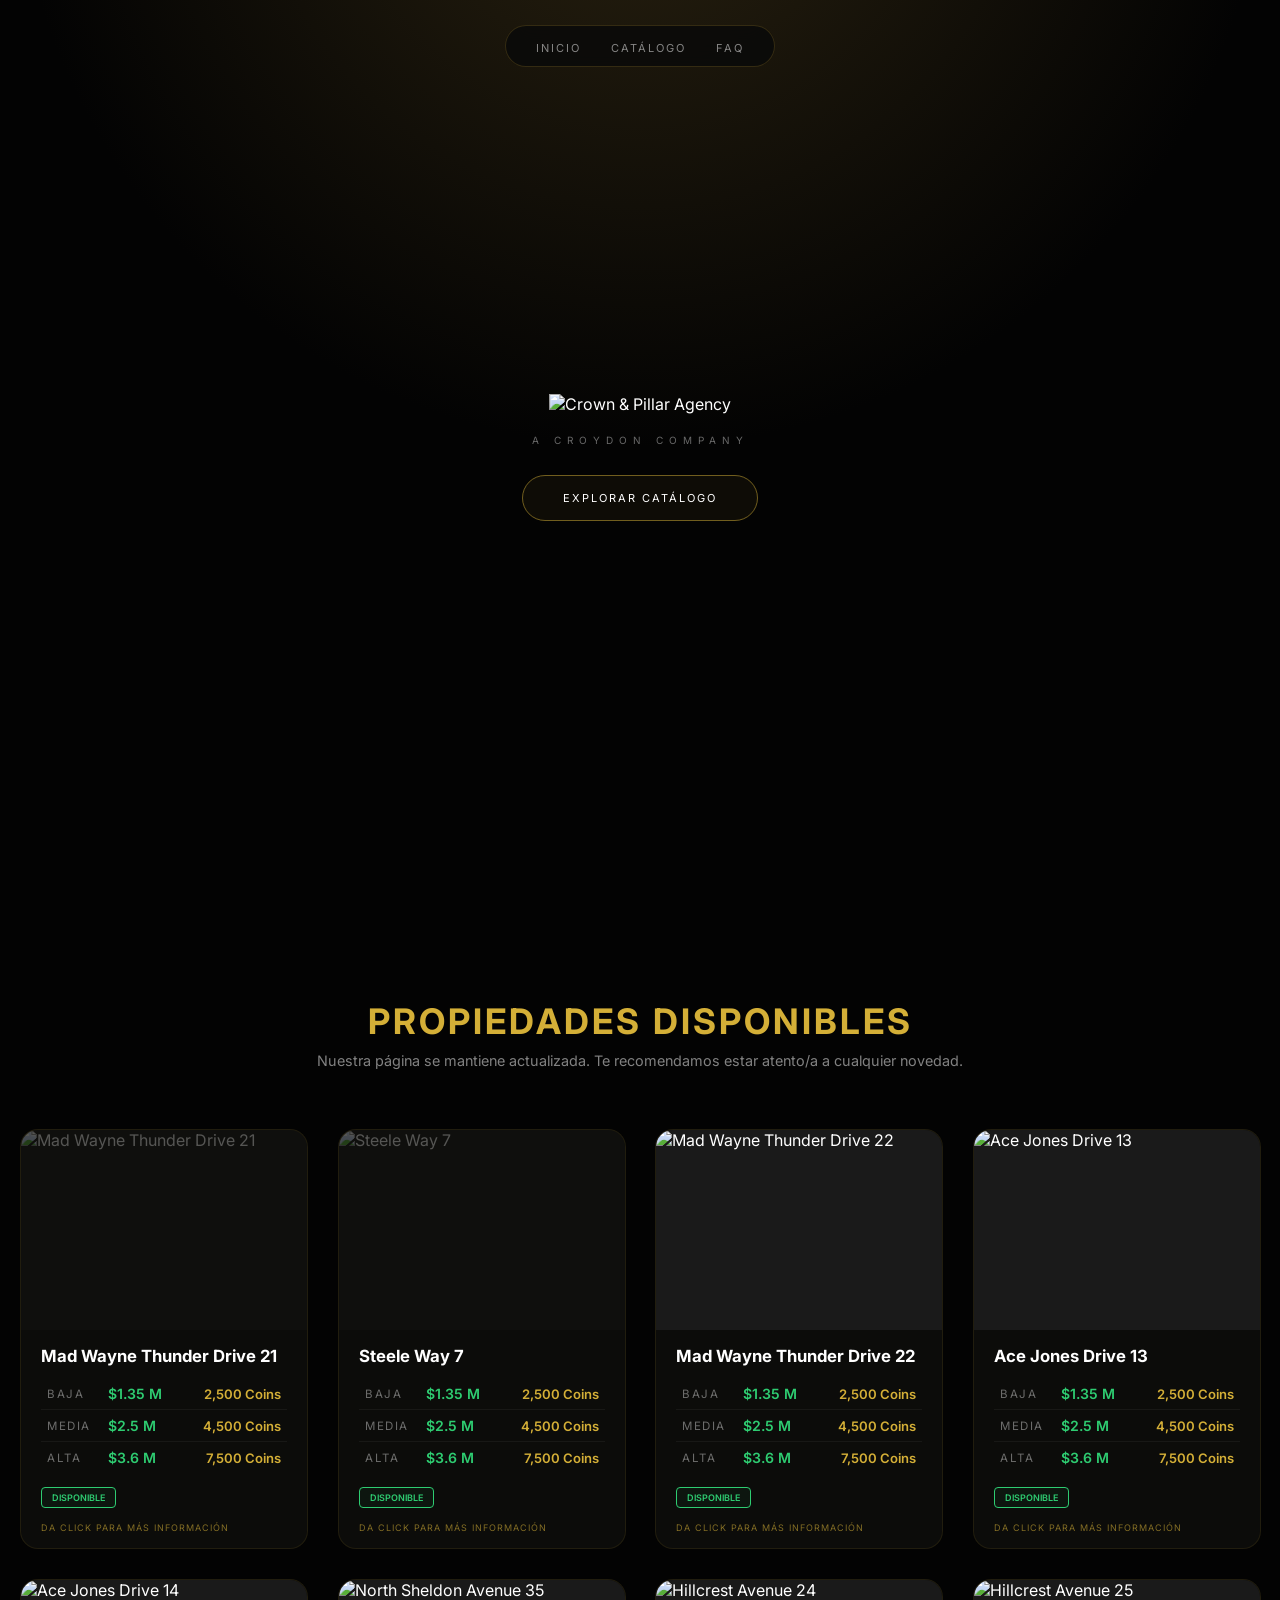
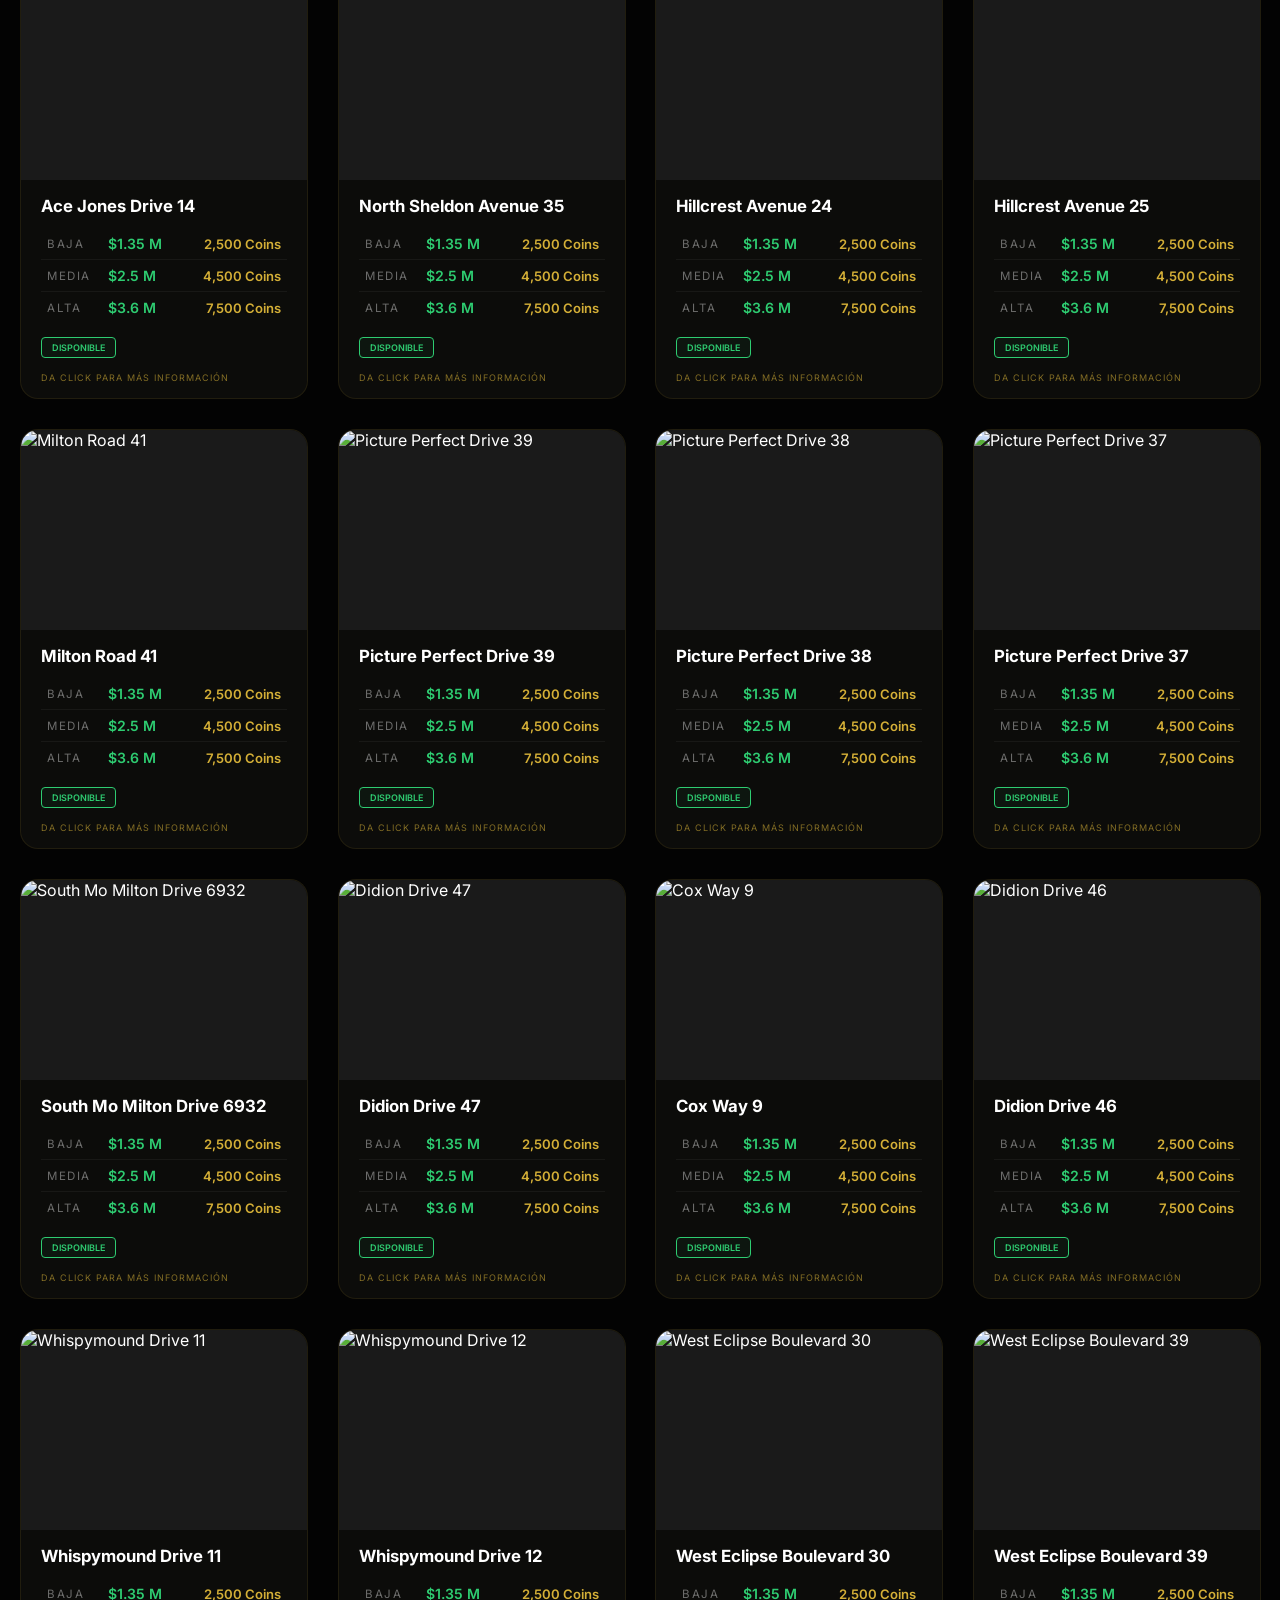
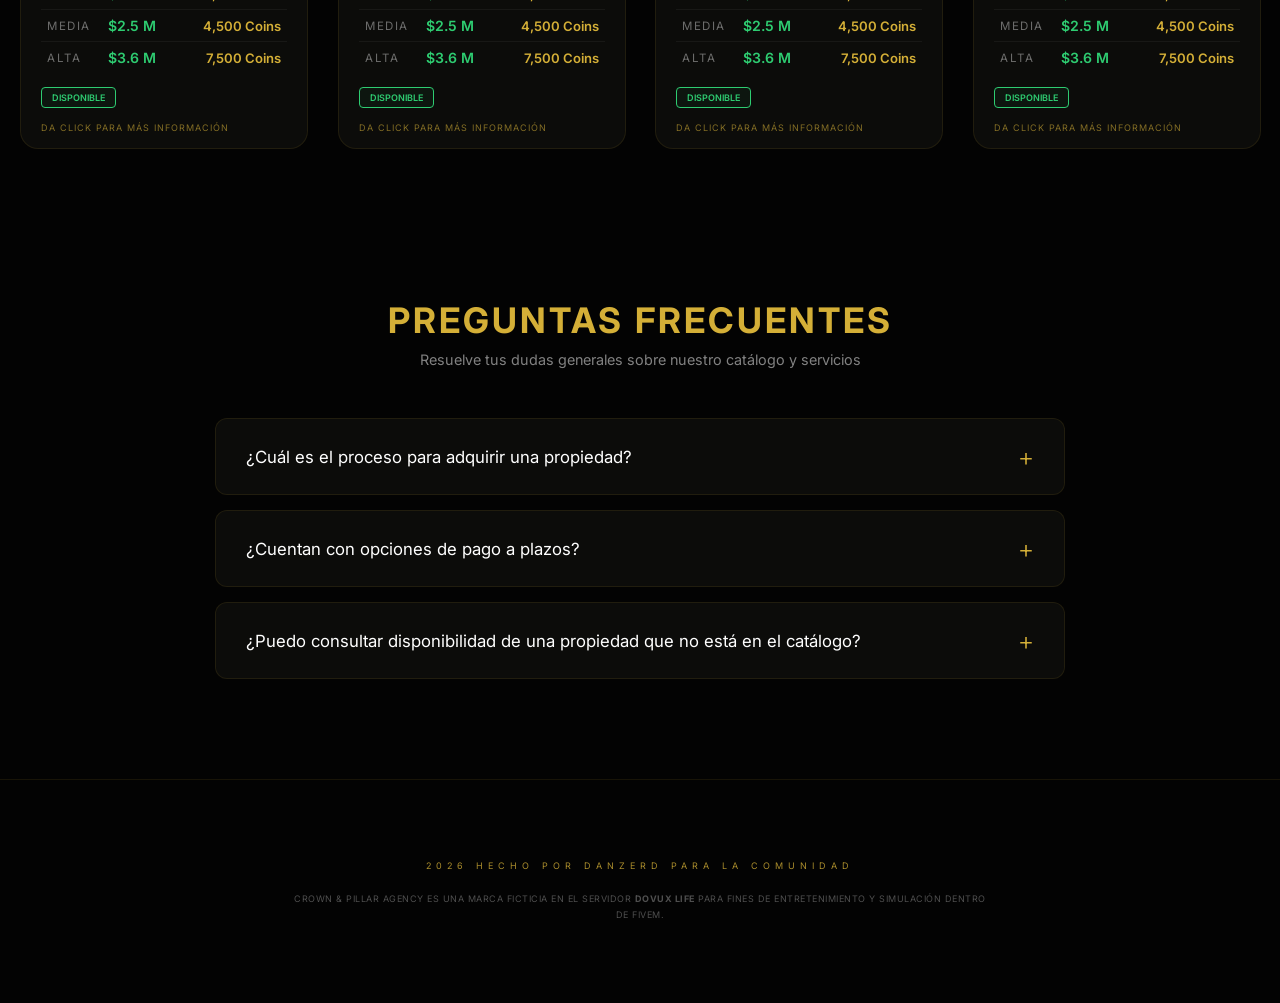
==== commit 196a9b88: "CAMBIOS V5" ====
--- a/index.html
+++ b/index.html
@@ -3,25 +3,16 @@
 <head>
     <meta charset="UTF-8">
     <meta name="viewport" content="width=device-width, initial-scale=1.0">
-    <meta name="description" content="Propiedades disponibles de Dovux Life | V1">
+    <meta name="description" content="Propiedades disponibles de Dovux Life | Crown & Pillar Agency">
     <meta name="theme-color" content="#030303">
     <title>Crown & Pillar Agency</title>
     <link rel="icon" type="image/png" href="img/ui/icono.webp">
-
-    <!-- ✅ FIX #1: Preconnect para reducir latencia de Google Fonts -->
     <link rel="preconnect" href="https://fonts.googleapis.com">
     <link rel="preconnect" href="https://fonts.gstatic.com" crossorigin>
-
-    <!-- ✅ FIX #1: Carga de fuente no bloqueante (antes bloqueaba el render) -->
     <link rel="preload" as="style" href="https://fonts.googleapis.com/css2?family=Inter:wght@300;400;600&display=swap" onload="this.onload=null;this.rel='stylesheet'">
     <noscript><link rel="stylesheet" href="https://fonts.googleapis.com/css2?family=Inter:wght@300;400;600&display=swap"></noscript>
-
-    <!-- ✅ FIX #2: Preload del logo (LCP) para que cargue con máxima prioridad -->
     <link rel="preload" as="image" href="img/ui/logo.webp">
-
-    <!-- ✅ FIX #6: Preload del archivo JSON para que el navegador lo descargue en paralelo al HTML -->
     <link rel="preload" href="propiedades.json" as="fetch" crossorigin="anonymous">
-
     <link rel="stylesheet" href="style.css">
 </head>
 <body>
@@ -38,33 +29,26 @@
 
     <section class="hero-fullscreen">
         <div class="hero-content">
-            <!-- ✅ FIX #2: fetchpriority="high" y decoding="sync" para el LCP -->
-            <img src="img/ui/logo.webp"
-                 alt="Crown & Pillar Agency Logo"
-                 class="hero-logo-large"
-                 fetchpriority="high"
-                 decoding="sync"
-                 width="400"
-                 height="200">
+            <img src="img/ui/logo.webp" alt="Crown & Pillar Agency" class="hero-logo-large"
+                 fetchpriority="high" decoding="sync" width="400" height="200">
             <p class="hero-signature">a Croydon Company</p>
             <a href="#catalogo" class="btn-scroll-down">Explorar Catálogo</a>
         </div>
     </section>
 
     <main class="container reveal" id="catalogo">
-        <div style="text-align: center; margin-bottom: 60px;">
-            <h1 style="color: #d4af37; font-size: 2.2rem; text-transform: uppercase; letter-spacing: 3px;">Propiedades Disponibles</h1>
-            <p style="color: rgba(255,255,255,0.5); font-size: 0.9rem; margin-top: 10px;">Nuestra pagina se mantiene actualizada a medida que tengamos mas propiedades disponibles, te recomendamos estar atento/a a cualquier novedad</p>
+        <div style="text-align:center; margin-bottom:60px;">
+            <h1 style="color:#d4af37; font-size:2.2rem; text-transform:uppercase; letter-spacing:3px;">Propiedades Disponibles</h1>
+            <p style="color:rgba(255,255,255,0.5); font-size:0.9rem; margin-top:10px;">Nuestra página se mantiene actualizada. Te recomendamos estar atento/a a cualquier novedad.</p>
         </div>
         <div id="property-grid" class="grid-premium"></div>
     </main>
 
-    <section id="faq" class="container reveal" style="padding-top: 50px;">
-        <div style="text-align: center; margin-bottom: 50px;">
-            <h2 style="color: #d4af37; font-size: 2.2rem; text-transform: uppercase; letter-spacing: 3px;">Preguntas Frecuentes</h2>
-            <p style="color: rgba(255,255,255,0.5); font-size: 0.9rem; margin-top: 10px;">Resuelve tus dudas generales sobre nuestro catálogo y servicios</p>
+    <section id="faq" class="container reveal" style="padding-top:50px;">
+        <div style="text-align:center; margin-bottom:50px;">
+            <h2 style="color:#d4af37; font-size:2.2rem; text-transform:uppercase; letter-spacing:3px;">Preguntas Frecuentes</h2>
+            <p style="color:rgba(255,255,255,0.5); font-size:0.9rem; margin-top:10px;">Resuelve tus dudas generales sobre nuestro catálogo y servicios</p>
         </div>
-        
         <div class="faq-container">
             <div class="faq-item">
                 <button class="faq-question">
@@ -72,7 +56,8 @@
                     <span class="faq-icon">+</span>
                 </button>
                 <div class="faq-answer">
-                    <p>Sencillo: Una vez que selecciones la propiedad de tu interes, selecciona el boton: "¡La quiero!" y contacta con un agente, la entrega de la propiedad es casi inmediata.</p>
+                    <p>Sencillo: Una vez que elijas la propiedad de tu interés, selecciona "¡La quiero!" y contacta con un agente. La entrega es casi inmediata. Puedes pagar en efectivo o con Coins.</p>
+                    <p>Todas las propiedades son parte de la inmobiliaria. Siéntete libre de solicitarla en un ticket de casas en nuestro Discord de Dovux Life para una entrega más rápida.</p>
                 </div>
             </div>
             <div class="faq-item">
@@ -81,26 +66,26 @@
                     <span class="faq-icon">+</span>
                 </button>
                 <div class="faq-answer">
-                    <p>¡Totalmente! contamos con hasta 4 semanas de cuotas con las mejores comisiones dependiendo de la gama elegida.</p>
+                    <p>¡Totalmente! Contamos con hasta 4 semanas de cuotas con las mejores comisiones dependiendo de la gama elegida.</p>
                 </div>
             </div>
             <div class="faq-item">
                 <button class="faq-question">
-                    ¿Si no es de mi interes alguna propiedad mostrada, puedo ver la disponibilidad de otra que vi?
+                    ¿Puedo consultar disponibilidad de una propiedad que no está en el catálogo?
                     <span class="faq-icon">+</span>
                 </button>
                 <div class="faq-answer">
-                    <p>Completamente, si tu ya tienes una ubicación vista que quisieras adquirir (y este disponible) podemos ayudarte.</p>
+                    <p>Completamente. Si ya tienes una ubicación en mente y está disponible, podemos ayudarte a adquirirla.</p>
                 </div>
             </div>
-        </div> <!-- ✅ FIX: cierre de .faq-container que faltaba -->
+        </div>
     </section>
 
     <div id="notificationModal" class="modal">
         <div class="notification-box">
             <span class="close" onclick="closeNotification()">&times;</span>
-            <h2 style="color:#d4af37; font-size: 1.5rem; letter-spacing: 2px;">¡EXCELENTE ELECCIÓN!</h2>
-            <p style="margin-top:10px; font-size: 0.85rem; color: rgba(255,255,255,0.6);">Contacta a un agente inmobiliario para continuar el proceso:</p>
+            <h2 style="color:#d4af37; font-size:1.5rem; letter-spacing:2px;">¡EXCELENTE ELECCIÓN!</h2>
+            <p style="margin-top:10px; font-size:0.85rem; color:rgba(255,255,255,0.6);">Contacta a un agente inmobiliario para continuar el proceso:</p>
             <ul class="agent-list-premium">
                 <li><strong>Liam Cooper</strong> | 2059898427</li>
                 <li><strong>Xiomara Morell</strong> | 5203884988</li>
@@ -112,11 +97,11 @@
 
     <div id="imageModal" class="modal">
         <span class="close" onclick="this.parentElement.style.display='none'">&times;</span>
-        <img id="img01" style="max-width: 85%; border-radius: 15px; border: 1px solid #d4af37;" alt="Mapa GPS de la propiedad">
+        <img id="img01" style="max-width:85%; border-radius:15px; border:1px solid #d4af37;" alt="Mapa GPS de la propiedad">
     </div>
 
     <footer class="footer-premium reveal">
-        <p class="brand-title">2026 HECHO POR "KICK/DANZERD" PARA LA COMUNIDAD</p>
+        <p class="brand-title">2026 HECHO POR DANZERD PARA LA COMUNIDAD</p>
         <div class="legal-container">
             <p>Crown & Pillar Agency es una marca ficticia en el servidor <strong>Dovux Life</strong> para fines de entretenimiento y simulación dentro de FiveM.</p>
         </div>
@@ -126,18 +111,37 @@
         <div class="card">
             <div class="card-inner">
                 <div class="card-front">
-                    <img loading="lazy" decoding="async" width="400" height="200" alt="">
-                    <div style="padding:20px;">
-                        <h3 class="card-title" style="font-size: 1.05rem; margin-bottom:8px;"></h3>
-                        <p class="card-price" style="color:#d4af37; font-weight:bold; font-size:1.1rem; margin-bottom:15px;"></p>
-                        <span class="tag-common"></span>
+                    <img loading="lazy" decoding="async" width="400" height="200" alt=""
+                         onerror="this.style.background='#1a1a1a';this.style.opacity='0.3';">
+                    <div style="padding:16px 20px 12px;">
+                        <h3 class="card-title" style="font-size:1.05rem; margin-bottom:12px;"></h3>
+                        <table class="price-table">
+                            <tbody>
+                                <tr>
+                                    <td class="price-tier">Baja</td>
+                                    <td class="price-cash">$1.35 M</td>
+                                    <td class="price-coins">2,500 Coins</td>
+                                </tr>
+                                <tr>
+                                    <td class="price-tier">Media</td>
+                                    <td class="price-cash">$2.5 M</td>
+                                    <td class="price-coins">4,500 Coins</td>
+                                </tr>
+                                <tr>
+                                    <td class="price-tier">Alta</td>
+                                    <td class="price-cash">$3.6 M</td>
+                                    <td class="price-coins">7,500 Coins</td>
+                                </tr>
+                            </tbody>
+                        </table>
+                        <span class="tag-common" style="margin-top:10px; display:inline-block;"></span>
                     </div>
-                    <span class="click-info">Da click para mas información</span>
+                    <span class="click-info">Da click para más información</span>
                 </div>
                 <div class="card-back">
-                    <h3 style="font-size: 10px; color: #d4af37; letter-spacing: 2px; margin-bottom: 12px;">UBICACIÓN GPS</h3>
+                    <h3 style="font-size:10px; color:#d4af37; letter-spacing:2px; margin-bottom:12px;">UBICACIÓN GPS</h3>
                     <div class="gps-preview-box">
-                        <div style="color: #444; font-size: 9px; margin-top: 70px; text-align:center;">CARGANDO MAPA...</div>
+                        <div style="color:#444; font-size:9px; margin-top:70px; text-align:center;">CARGANDO MAPA...</div>
                     </div>
                     <button class="btn-buy-centered" data-action="buy" style="margin-top:15px;">¡LA QUIERO!</button>
                 </div>
@@ -145,7 +149,6 @@
         </div>
     </template>
 
-    <!-- ✅ FIX #7: El atributo defer asegura que la ejecución del script no bloquee absolutamente nada -->
     <script src="script.js" defer></script>
 </body>
 </html>
--- a/style.css
+++ b/style.css
@@ -1,175 +1,151 @@
-/* --- RESET Y BASE --- */
+/* RESET Y BASE */
 * { margin: 0; padding: 0; box-sizing: border-box; outline: none; }
 html { scroll-behavior: smooth; overflow-x: hidden; -webkit-font-smoothing: antialiased; }
 
 body {
     background-color: #030303;
     background-image: radial-gradient(circle at 50% -20%, #2a2210 0%, transparent 50%);
-    /* ✅ FIX #4: background-attachment: fixed desactiva la aceleración GPU en móvil.
-       Se aplica solo en desktop con hover real (no touch). */
     background-attachment: scroll;
     color: white;
     font-family: 'Inter', sans-serif;
     min-height: 100vh;
 }
 
-/* ✅ FIX #4: fixed parallax solo en desktop donde no hay problema de rendimiento */
 @media (min-width: 1024px) and (hover: hover) {
-    body {
-        background-attachment: fixed;
-    }
+    body { background-attachment: fixed; }
 }
 
 /* REVEAL ANIMATION */
-/* ✅ FIX #5: will-change eliminado del estado estático.
-   Se aplica dinámicamente desde JS justo antes de animar y se limpia al terminar.
-   Mantenerlo siempre consume VRAM en todos los elementos con clase .reveal. */
 .reveal {
     opacity: 0;
     transform: translateY(30px);
-    transition: all 0.8s ease-out;
+    transition: opacity 0.8s ease-out, transform 0.8s ease-out;
 }
 .reveal.active { opacity: 1; transform: translateY(0); }
 
+/* Respeta la configuración de accesibilidad del sistema operativo */
+@media (prefers-reduced-motion: reduce) {
+    .reveal, .card-inner, .faq-answer, .faq-icon, .gps-preview-box img {
+        transition: none !important;
+        animation: none !important;
+    }
+    .reveal { opacity: 1; transform: none; }
+}
+
 /* HEADER */
-.main-header { position: fixed; top: 25px; left: 50%; transform: translateX(-50%); z-index: 2000; transition: 0.4s ease; }
+.main-header { position: fixed; top: 25px; left: 50%; transform: translateX(-50%); z-index: 2000; transition: opacity 0.4s ease, transform 0.4s ease; }
 .header-hidden { opacity: 0; transform: translate(-50%, -20px); pointer-events: none; }
-.pill-nav { background: rgba(10, 10, 10, 0.85); backdrop-filter: blur(12px); padding: 10px 30px; border-radius: 100px; border: 1px solid rgba(212, 175, 55, 0.2); }
+.pill-nav { background: rgba(10,10,10,0.85); backdrop-filter: blur(12px); padding: 10px 30px; border-radius: 100px; border: 1px solid rgba(212,175,55,0.2); }
 .nav-links { list-style: none; display: flex; gap: 30px; }
-.nav-links a { text-decoration: none; font-size: 11px; letter-spacing: 2px; color: rgba(255,255,255,0.5); transition: 0.3s; }
+.nav-links a { text-decoration: none; font-size: 11px; letter-spacing: 2px; color: rgba(255,255,255,0.5); transition: color 0.3s; }
 .nav-links a:hover { color: #d4af37; }
 
-/* HERO SECTION */
+/* HERO */
 .hero-fullscreen { height: 100vh; display: flex; flex-direction: column; align-items: center; justify-content: center; text-align: center; }
 .hero-logo-large { width: clamp(280px, 40vw, 400px); height: auto; margin-bottom: 20px; }
 .hero-signature { font-size: 10px; letter-spacing: 6px; color: rgba(255,255,255,0.4); text-transform: uppercase; margin-bottom: 40px; }
-.btn-scroll-down { text-decoration: none; color: white; border: 1px solid rgba(212, 175, 55, 0.5); padding: 15px 40px; border-radius: 50px; font-size: 11px; letter-spacing: 2px; text-transform: uppercase; transition: 0.3s; background: rgba(212, 175, 55, 0.05); cursor: pointer; }
-.btn-scroll-down:hover { background: #d4af37; color: black; box-shadow: 0 0 30px rgba(212, 175, 55, 0.3); transform: translateY(-3px); }
+.btn-scroll-down { text-decoration: none; color: white; border: 1px solid rgba(212,175,55,0.5); padding: 15px 40px; border-radius: 50px; font-size: 11px; letter-spacing: 2px; text-transform: uppercase; transition: background 0.3s, color 0.3s, box-shadow 0.3s, transform 0.3s; background: rgba(212,175,55,0.05); cursor: pointer; }
+.btn-scroll-down:hover { background: #d4af37; color: black; box-shadow: 0 0 30px rgba(212,175,55,0.3); transform: translateY(-3px); }
 
 /* GRID Y CARDS */
 .container { width: 100%; max-width: 1400px; margin: 0 auto; padding: 100px 20px; }
 .grid-premium { display: grid; grid-template-columns: repeat(auto-fill, minmax(280px, 1fr)); gap: 30px; justify-content: center; }
-/* content-visibility removido: con 20 cards el beneficio es nulo y puede causar
-   pantallas blancas al hacer scroll rápido + conflictos con el flip 3D */
 .card { height: 420px; perspective: 1200px; cursor: pointer; }
-.card-inner {
-    position: relative;
-    width: 100%;
-    height: 100%;
-    transition: transform 0.6s cubic-bezier(0.23, 1, 0.32, 1);
-    transform-style: preserve-3d;
-    will-change: transform; /* Este sí está bien: solo aplica a .card-inner durante el flip */
-}
+.card-inner { position: relative; width: 100%; height: 100%; transition: transform 0.6s cubic-bezier(0.23, 1, 0.32, 1); transform-style: preserve-3d; will-change: transform; }
 .card.is-flipped .card-inner { transform: rotateY(180deg); }
-.card-front, .card-back { position: absolute; width: 100%; height: 100%; backface-visibility: hidden; border-radius: 18px; background: #0c0c0a; border: 1px solid rgba(212, 175, 55, 0.1); overflow: hidden; }
-.card:hover .card-front { border: 1px solid rgba(212, 175, 55, 0.5); box-shadow: 0 0 15px rgba(212, 175, 55, 0.1); }
+.card-front, .card-back { position: absolute; width: 100%; height: 100%; backface-visibility: hidden; border-radius: 18px; background: #0c0c0a; border: 1px solid rgba(212,175,55,0.1); overflow: hidden; }
+.card:hover .card-front { border-color: rgba(212,175,55,0.5); box-shadow: 0 0 15px rgba(212,175,55,0.1); }
 .card-back { transform: rotateY(180deg) translateZ(1px); padding: 25px; display: flex; flex-direction: column; justify-content: space-between; align-items: center; }
+.card-front img { display: block; width: 100%; height: 200px; object-fit: cover; }
+.click-info { position: absolute; bottom: 15px; left: 20px; font-size: 9px; color: rgba(212,175,55,0.6); letter-spacing: 1px; text-transform: uppercase; }
 
-/* ✅ FIX #3: Las imágenes de las cards tienen width y height en el JS para evitar CLS.
-   Este contenedor refuerza que el espacio ya esté reservado visualmente. */
-.card-front img {
-    display: block;
-    width: 100%;
-    height: 200px;
-    object-fit: cover;
-}
-
-.click-info { position: absolute; bottom: 15px; left: 20px; font-size: 9px; color: rgba(212, 175, 55, 0.6); letter-spacing: 1px; text-transform: uppercase; }
-
-/* GPS HOVER EFECTO */
+/* GPS */
 .gps-preview-box { width: 100%; height: 160px; border-radius: 10px; overflow: hidden; border: 1px solid #222; position: relative; cursor: zoom-in; background: #111; }
-.gps-preview-box img { width: 100%; height: 100%; object-fit: cover; transition: 0.5s ease; }
-.gps-preview-box::after {
-    content: "AMPLIAR MAPA";
-    position: absolute; inset: 0;
-    background: rgba(0,0,0,0.7);
-    display: flex; align-items: center; justify-content: center;
-    font-size: 10px; letter-spacing: 2px; color: #d4af37;
-    opacity: 0; transition: 0.3s ease; font-weight: 600;
-}
+.gps-preview-box img { width: 100%; height: 100%; object-fit: cover; transition: transform 0.5s ease; }
+.gps-preview-box::after { content: "AMPLIAR MAPA"; position: absolute; inset: 0; background: rgba(0,0,0,0.7); display: flex; align-items: center; justify-content: center; font-size: 10px; letter-spacing: 2px; color: #d4af37; opacity: 0; transition: opacity 0.3s ease; font-weight: 600; }
 .gps-preview-box:hover img { transform: scale(1.1); }
 .gps-preview-box:hover::after { opacity: 1; }
 
 /* MODALES */
 .modal { display: none; position: fixed; inset: 0; background: rgba(0,0,0,0.92); z-index: 3000; align-items: center; justify-content: center; backdrop-filter: blur(15px); }
 .notification-box { background: #0c0c0a; padding: 45px; border-radius: 25px; border: 1px solid #d4af37; text-align: center; max-width: 480px; width: 90%; position: relative; }
-.close { position: absolute; top: 15px; right: 20px; color: rgba(255,255,255,0.3); font-size: 28px; cursor: pointer; transition: 0.3s; line-height: 1; }
-
+.close { position: absolute; top: 15px; right: 20px; color: rgba(255,255,255,0.3); font-size: 28px; cursor: pointer; transition: color 0.3s; line-height: 1; }
+.close:hover { color: #d4af37; }
 .agent-list-premium { list-style: none; text-align: left; margin: 25px 0; }
-.agent-list-premium li { background: rgba(212, 175, 55, 0.05); margin-bottom: 10px; padding: 12px; border-radius: 10px; border-left: 4px solid #d4af37; font-size: 0.9rem; }
-
-.btn-buy-centered { background: #d4af37; color: #000; border: none; padding: 15px; border-radius: 10px; font-weight: 600; cursor: pointer; width: 100%; text-transform: uppercase; font-size: 11px; }
+.agent-list-premium li { background: rgba(212,175,55,0.05); margin-bottom: 10px; padding: 12px; border-radius: 10px; border-left: 4px solid #d4af37; font-size: 0.9rem; }
+.btn-buy-centered { background: #d4af37; color: #000; border: none; padding: 15px; border-radius: 10px; font-weight: 600; cursor: pointer; width: 100%; text-transform: uppercase; font-size: 11px; transition: background 0.2s, transform 0.2s; }
 .btn-buy-centered:hover { background: #f1c40f; transform: translateY(-2px); }
 
-/* FOOTER DISCLAIMER */
+/* FOOTER */
 .footer-premium { padding: 80px 20px; text-align: center; border-top: 1px solid rgba(212,175,55,0.1); }
 .brand-title { font-size: 9px; letter-spacing: 5px; color: #d4af37; margin-bottom: 20px; text-transform: uppercase; opacity: 0.8; }
-.legal-container p {
-    font-size: 9px;
-    color: rgba(255,255,255,0.3);
-    line-height: 1.8;
-    max-width: 700px;
-    margin: 0 auto;
-    letter-spacing: 0.5px;
-    text-transform: uppercase;
-}
+.legal-container p { font-size: 9px; color: rgba(255,255,255,0.3); line-height: 1.8; max-width: 700px; margin: 0 auto; letter-spacing: 0.5px; text-transform: uppercase; }
 
 /* TAGS */
 .tag-common { font-size: 9px; padding: 4px 10px; border-radius: 4px; font-weight: 600; text-transform: uppercase; }
-.tag-disponible { color: #2ecc71; border: 1px solid #2ecc71; background: rgba(46, 204, 113, 0.05); }
-.tag-vendida { color: #e74c3c; border: 1px solid #e74c3c; background: rgba(231, 76, 60, 0.05); }
+.tag-disponible { color: #2ecc71; border: 1px solid #2ecc71; background: rgba(46,204,113,0.05); }
+.tag-vendida { color: #e74c3c; border: 1px solid #e74c3c; background: rgba(231,76,60,0.05); }
 
-/* --- FAQ SECTION --- */
-.faq-container {
-    max-width: 850px;
-    margin: 0 auto;
-    display: flex;
-    flex-direction: column;
-    gap: 15px;
+/* TABLA DE PRECIOS */
+.price-table { width: 100%; border-collapse: collapse; margin-bottom: 4px; }
+.price-table tr { border-bottom: 1px solid rgba(255,255,255,0.05); }
+.price-table tr:last-child { border-bottom: none; }
+.price-table td { padding: 7px 6px; vertical-align: middle; white-space: nowrap; }
+.price-tier { color: rgba(255,255,255,0.4); font-size: 0.72rem; letter-spacing: 1.5px; text-transform: uppercase; width: 25%; }
+.price-cash { color: #2ecc71; font-weight: 600; font-size: 0.88rem; width: 35%; padding-left: 8px; }
+.price-coins { color: #d4af37; font-weight: 600; font-size: 0.82rem; text-align: right; width: 40%; }
+
+/* FAQ */
+.faq-container { max-width: 850px; margin: 0 auto; display: flex; flex-direction: column; gap: 15px; }
+.faq-item { background: #0c0c0a; border: 1px solid rgba(212,175,55,0.1); border-radius: 12px; overflow: hidden; transition: border-color 0.3s, box-shadow 0.3s; }
+.faq-item:hover { border-color: rgba(212,175,55,0.4); box-shadow: 0 0 15px rgba(212,175,55,0.05); }
+.faq-question { width: 100%; background: none; border: none; padding: 22px 30px; display: flex; justify-content: space-between; align-items: center; color: white; font-size: 1.05rem; font-family: inherit; cursor: pointer; text-align: left; transition: color 0.3s; }
+.faq-question:hover { color: #d4af37; }
+.faq-icon { color: #d4af37; font-size: 1.6rem; font-weight: 300; transition: transform 0.4s cubic-bezier(0.23, 1, 0.32, 1); }
+.faq-answer { max-height: 0; overflow: hidden; transition: max-height 0.4s cubic-bezier(0.23, 1, 0.32, 1); }
+.faq-answer p { padding: 0 30px 22px; color: rgba(255,255,255,0.5); font-size: 0.95rem; line-height: 1.6; }
+.faq-answer p + p { padding-top: 0; }
+
+/* TABLETS */
+@media (min-width: 769px) and (max-width: 1023px) {
+    .grid-premium { grid-template-columns: repeat(2, 1fr); }
+    .container { padding: 80px 30px; }
 }
-.faq-item {
-    background: #0c0c0a;
-    border: 1px solid rgba(212, 175, 55, 0.1);
-    border-radius: 12px;
-    overflow: hidden;
-    transition: all 0.3s ease;
+
+/* MÓVILES */
+@media (max-width: 768px) {
+    .pill-nav { padding: 10px 18px; backdrop-filter: none; background: rgba(15,15,15,0.98); }
+    .nav-links { gap: 16px; }
+    .nav-links a { font-size: 10px; letter-spacing: 1px; }
+
+    .hero-logo-large { width: clamp(200px, 75vw, 320px); }
+    .hero-signature { font-size: 9px; letter-spacing: 3px; }
+    .btn-scroll-down { padding: 12px 28px; font-size: 10px; }
+
+    .container { padding: 60px 15px; }
+    .grid-premium { grid-template-columns: 1fr; gap: 20px; }
+
+    /* Reemplaza flip 3D por show/hide — cero costo de render en móvil */
+    .card { height: auto; min-height: 380px; perspective: none; }
+    .card-inner { transform: none !important; transform-style: flat; transition: none; height: auto; min-height: 380px; }
+    .card-front, .card-back { position: relative; backface-visibility: visible; width: 100%; height: auto; transform: none !important; transition: none; }
+    .card-back { display: none; }
+    .card.is-flipped .card-front { display: none; }
+    .card.is-flipped .card-back { display: flex; min-height: 380px; }
+
+    .modal { backdrop-filter: none; background: rgba(5,5,5,0.98); }
+    .notification-box { padding: 30px 20px; border-radius: 16px; width: 95%; }
+    #img01 { max-width: 95% !important; }
+
+    .reveal { opacity: 1 !important; transform: none !important; transition: none !important; }
+
+    .faq-question { padding: 18px 16px; font-size: 0.95rem; }
+    .faq-answer p { padding: 0 16px 18px; font-size: 0.9rem; }
+
+    .footer-premium { padding: 50px 15px; }
+
+    .price-table td { padding: 6px 4px; }
+    .price-tier { font-size: 0.68rem; letter-spacing: 1px; }
+    .price-cash { font-size: 0.82rem; }
+    .price-coins { font-size: 0.78rem; }
 }
-.faq-item:hover {
-    border-color: rgba(212, 175, 55, 0.4);
-    box-shadow: 0 0 15px rgba(212, 175, 55, 0.05);
-}
-.faq-question {
-    width: 100%;
-    background: none;
-    border: none;
-    padding: 22px 30px;
-    display: flex;
-    justify-content: space-between;
-    align-items: center;
-    color: white;
-    font-size: 1.05rem;
-    font-family: inherit;
-    cursor: pointer;
-    text-align: left;
-    transition: color 0.3s;
-}
-.faq-question:hover {
-    color: #d4af37;
-}
-.faq-icon {
-    color: #d4af37;
-    font-size: 1.6rem;
-    font-weight: 300;
-    transition: transform 0.4s cubic-bezier(0.23, 1, 0.32, 1);
-}
-.faq-answer {
-    max-height: 0;
-    overflow: hidden;
-    transition: max-height 0.4s cubic-bezier(0.23, 1, 0.32, 1);
-}
-.faq-answer p {
-    padding: 0 30px 22px 30px;
-    color: rgba(255,255,255,0.5);
-    font-size: 0.95rem;
-    line-height: 1.6;
-}
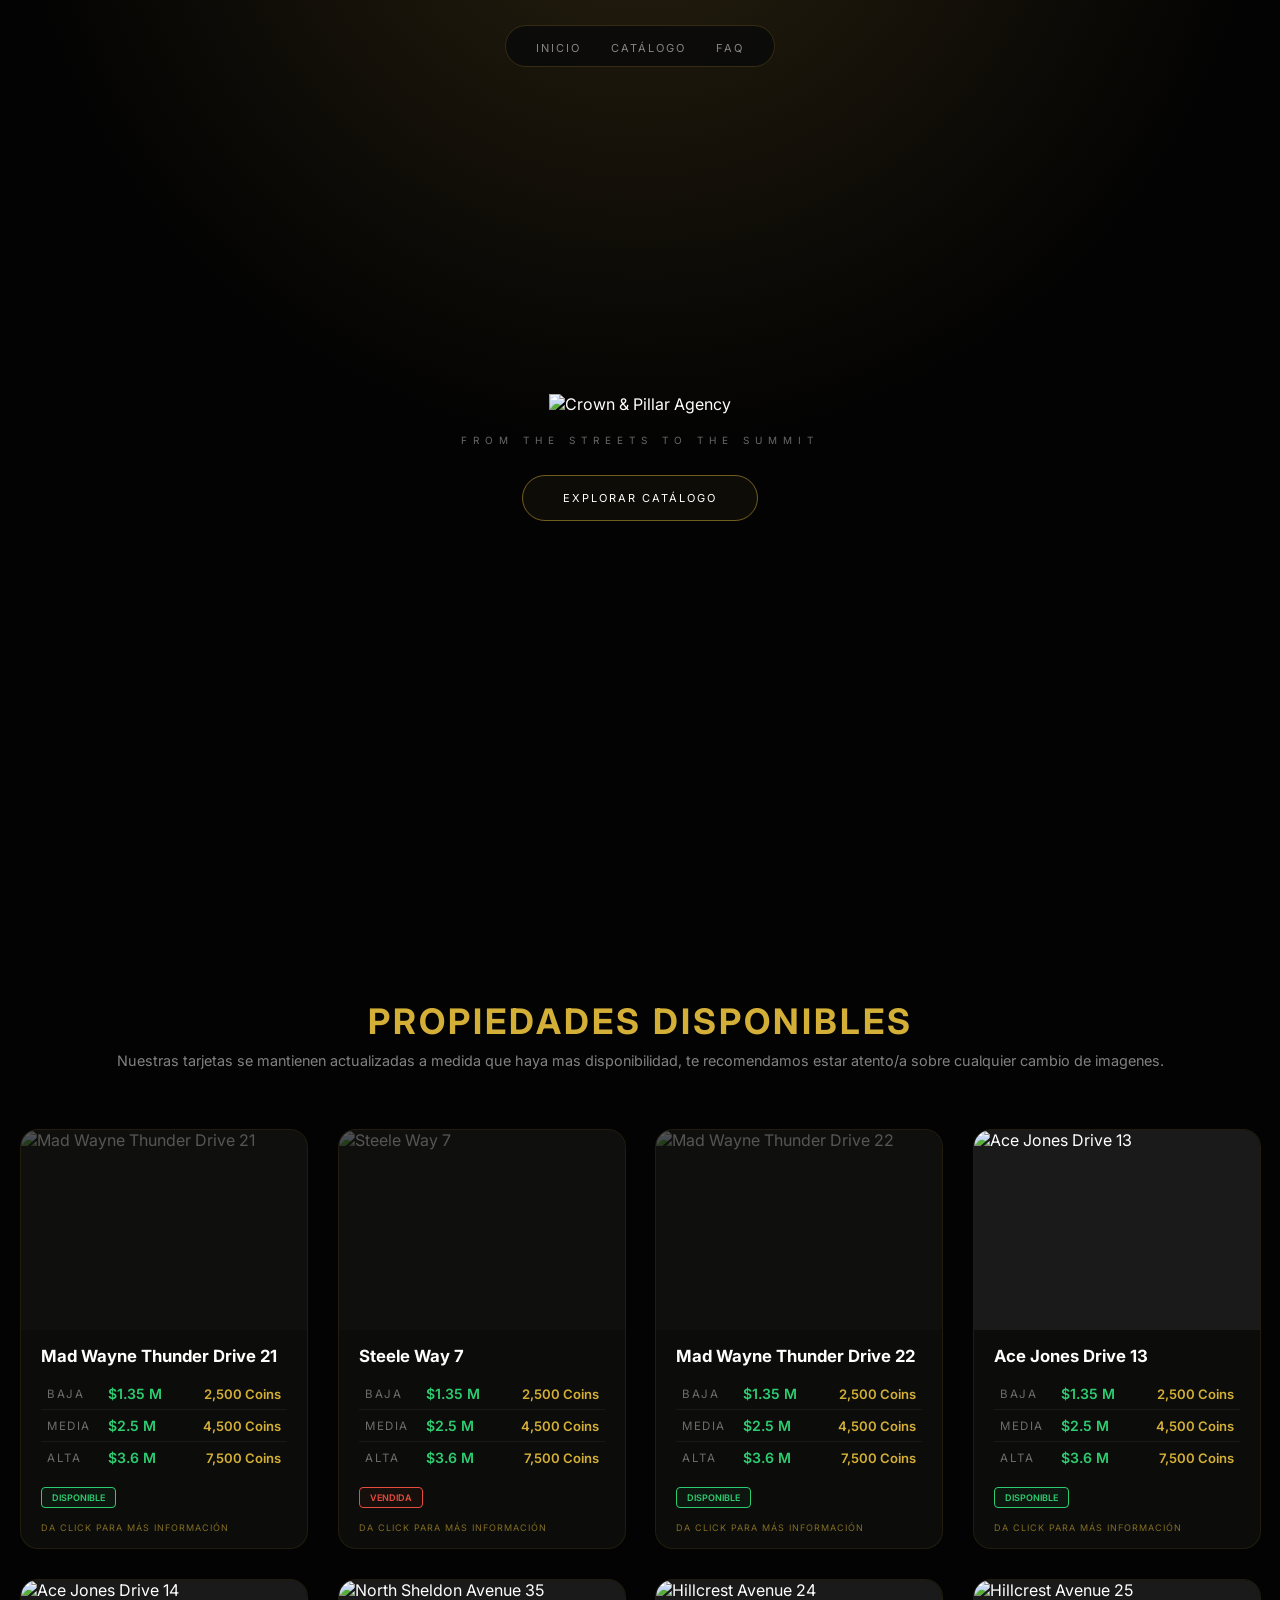
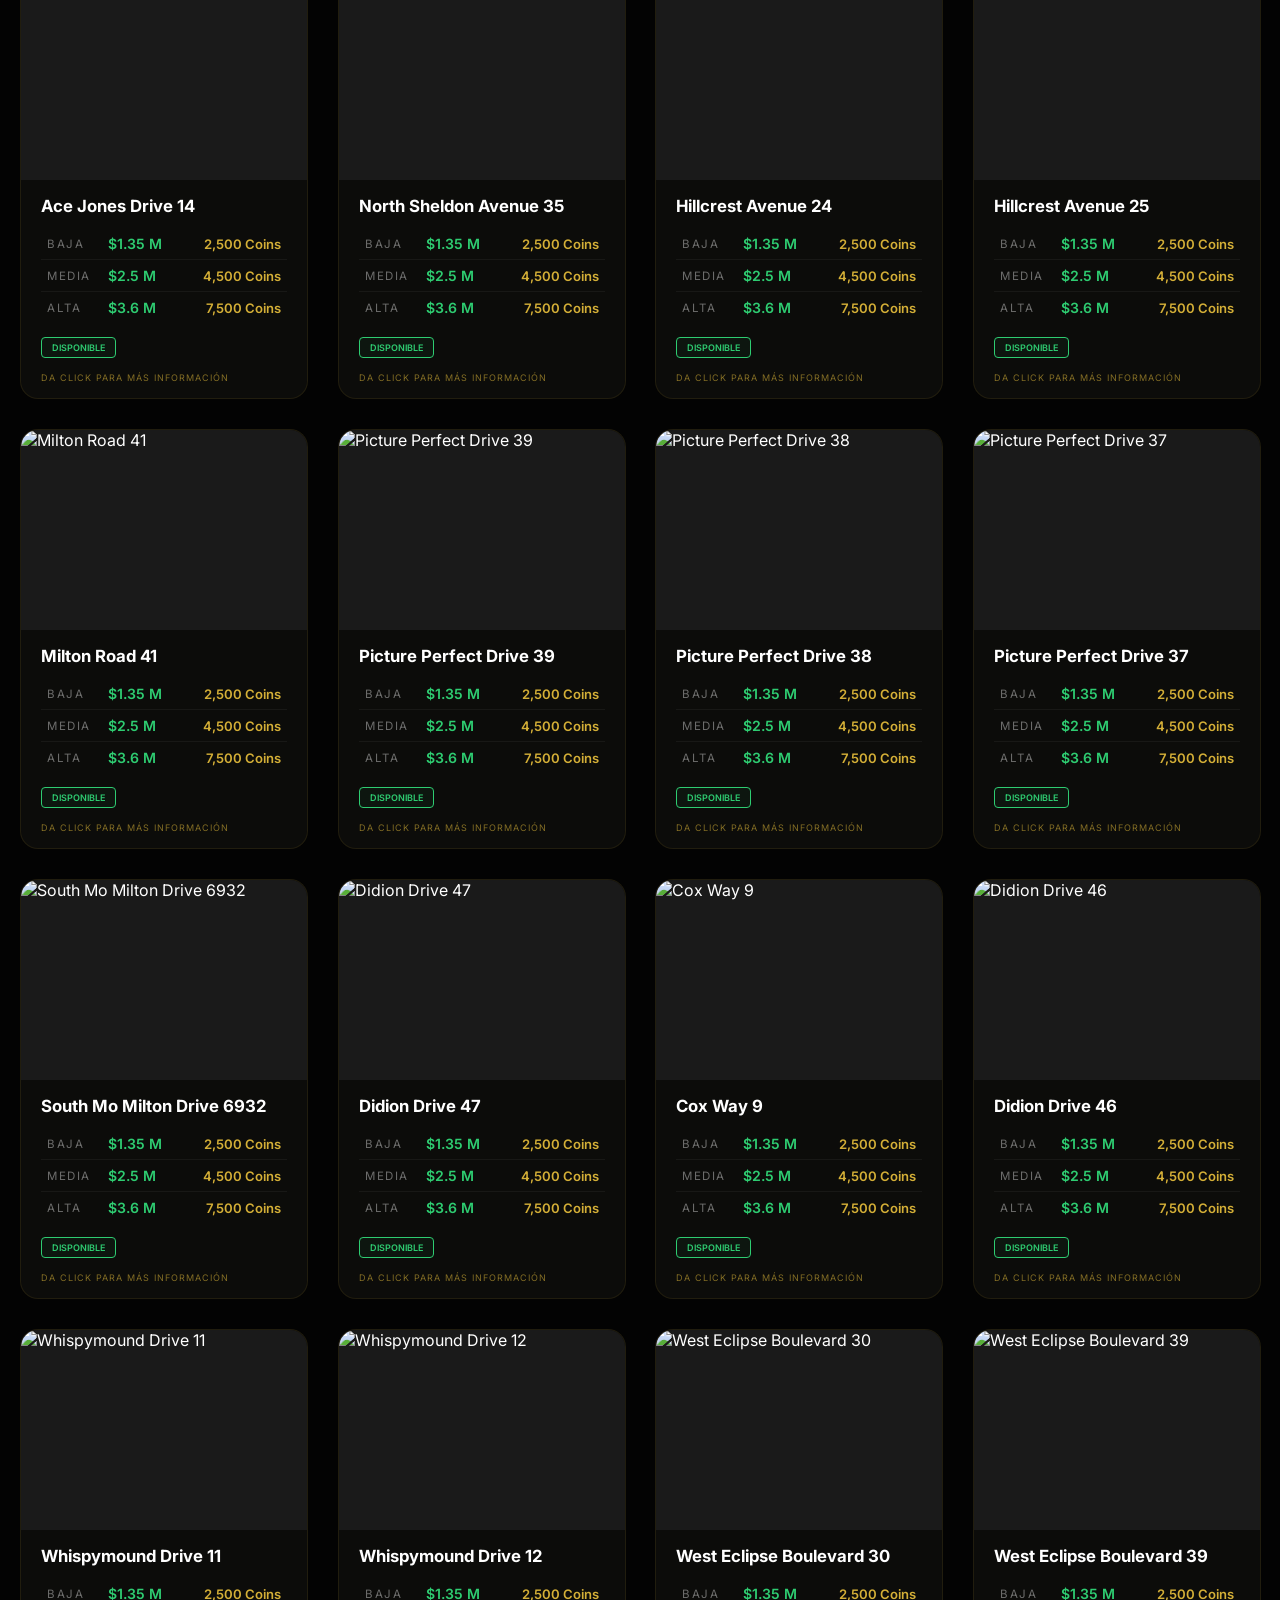
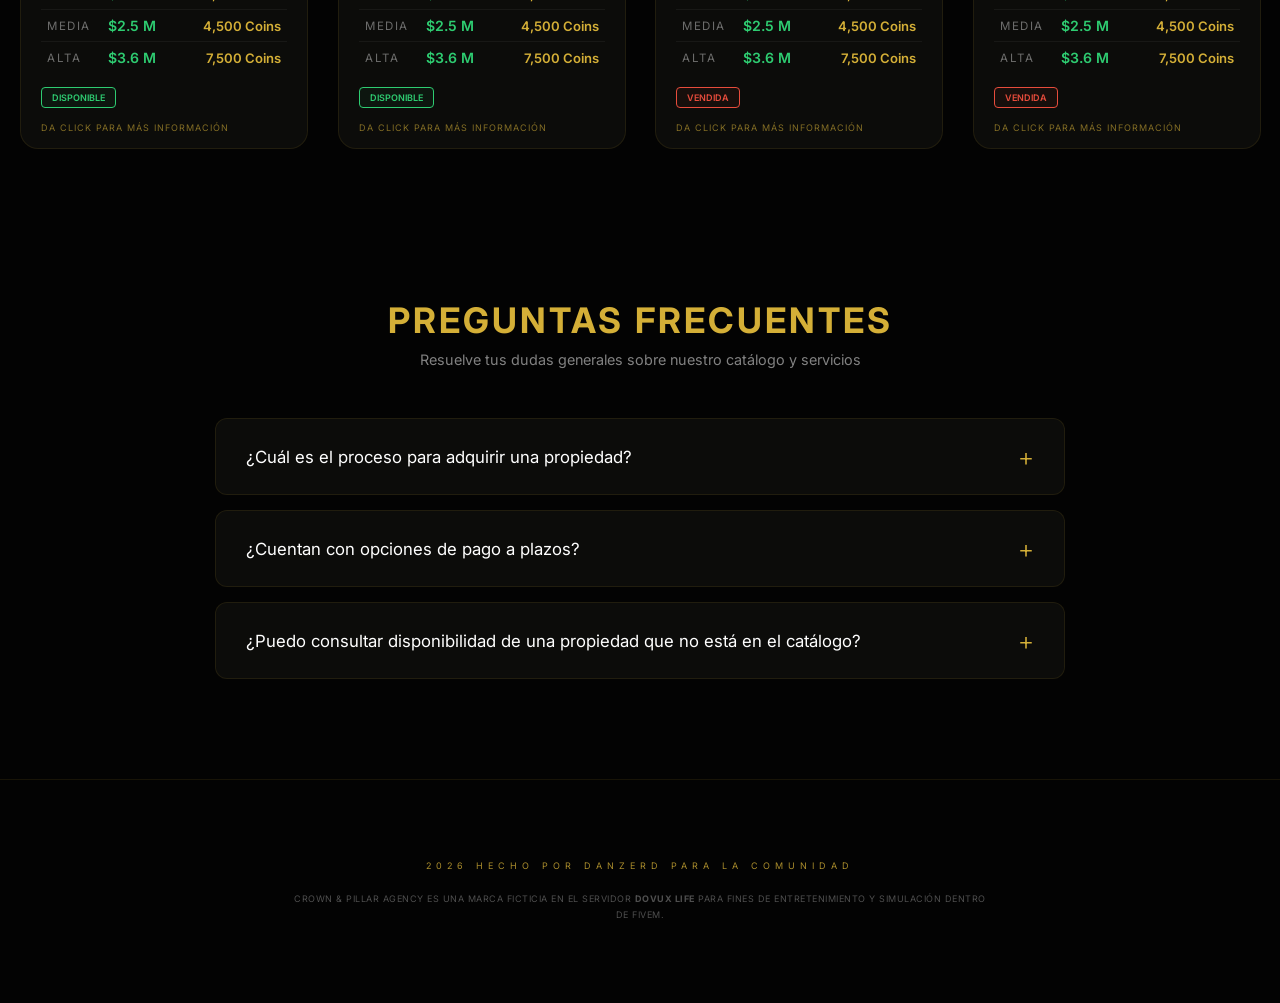
==== commit 33f6200f: "Cambios generales V5" ====
--- a/index.html
+++ b/index.html
@@ -17,6 +17,40 @@
 </head>
 <body>
 
+    <div id="preloader" aria-hidden="true">
+        <div class="pre-inner">
+            <div class="pre-skyline">
+                <svg viewBox="0 0 340 180" width="340" height="180" xmlns="http://www.w3.org/2000/svg">
+                    <defs>
+                        <linearGradient id="sweepGrad" x1="0" y1="0" x2="1" y2="0">
+                            <stop offset="0%" stop-color="#d4af37" stop-opacity="0"/>
+                            <stop offset="50%" stop-color="#d4af37" stop-opacity="0.5"/>
+                            <stop offset="100%" stop-color="#d4af37" stop-opacity="0"/>
+                        </linearGradient>
+                    </defs>
+                    <path class="pre-bld pre-b1" d="M20,160 L20,60 L28,60 L28,50 L36,50 L36,60 L44,60 L44,160"/>
+                    <path class="pre-bld pre-b1" d="M32,50 L32,30"/>
+                    <path class="pre-bld pre-b3" d="M90,160 L90,30 L100,30 L100,18 L110,18 L110,30 L120,30 L120,160"/>
+                    <path class="pre-bld pre-b3" d="M105,18 L105,4"/>
+                    <path class="pre-bld pre-b3" d="M100,8 L110,8"/>
+                    <path class="pre-bld pre-b5" d="M145,160 L145,55 L153,55 L153,45 L175,45 L175,55 L183,55 L183,160"/>
+                    <path class="pre-bld pre-b2" d="M210,160 L210,90 L220,90 L220,80 L240,80 L240,90 L250,90 L250,160"/>
+                    <path class="pre-bld pre-b4" d="M275,160 L275,70 L282,70 L282,58 L290,58 L290,70 L297,70 L297,160"/>
+                    <path class="pre-bld pre-b4" d="M286,58 L286,40"/>
+                    <path class="pre-bld pre-b6" d="M310,160 L310,110 L320,110 L320,100 L330,100 L330,110 L330,160"/>
+                    <path class="pre-det pre-d1" d="M24,75 L24,83 M24,93 L24,101 M24,111 L24,119 M36,75 L36,83 M36,93 L36,101 M36,111 L36,119"/>
+                    <path class="pre-det pre-d2" d="M94,45 L94,55 M94,65 L94,75 M94,85 L94,95 M94,105 L94,115 M112,45 L112,55 M112,65 L112,75 M112,85 L112,95 M112,105 L112,115"/>
+                    <path class="pre-det pre-d3" d="M150,65 L150,73 M150,82 L150,90 M165,65 L165,73 M165,82 L165,90 M215,100 L215,108 M235,100 L235,108 M278,80 L278,88 M289,80 L289,88"/>
+                    <path class="pre-base" d="M10,161 L330,161"/>
+                    <rect class="pre-sweep" x="-18" y="0" width="18" height="165" fill="url(#sweepGrad)"/>
+                </svg>
+            </div>
+            <div class="pre-line-wrap"><span class="pre-line-fill"></span></div>
+            <p class="pre-brand">Crown &amp; Pillar Agency</p>
+            <p class="pre-sub">By Croydon Company</p>
+        </div>
+    </div>
+
     <header class="main-header" id="navbar">
         <nav class="pill-nav">
             <ul class="nav-links">
@@ -31,7 +65,7 @@
         <div class="hero-content">
             <img src="img/ui/logo.webp" alt="Crown & Pillar Agency" class="hero-logo-large"
                  fetchpriority="high" decoding="sync" width="400" height="200">
-            <p class="hero-signature">a Croydon Company</p>
+            <p class="hero-signature">From the streets to the summit</p>
             <a href="#catalogo" class="btn-scroll-down">Explorar Catálogo</a>
         </div>
     </section>
@@ -39,7 +73,7 @@
     <main class="container reveal" id="catalogo">
         <div style="text-align:center; margin-bottom:60px;">
             <h1 style="color:#d4af37; font-size:2.2rem; text-transform:uppercase; letter-spacing:3px;">Propiedades Disponibles</h1>
-            <p style="color:rgba(255,255,255,0.5); font-size:0.9rem; margin-top:10px;">Nuestra página se mantiene actualizada. Te recomendamos estar atento/a a cualquier novedad.</p>
+            <p style="color:rgba(255,255,255,0.5); font-size:0.9rem; margin-top:10px;">Nuestras tarjetas se mantienen actualizadas a medida que haya mas disponibilidad, te recomendamos estar atento/a sobre cualquier cambio de imagenes.</p>
         </div>
         <div id="property-grid" class="grid-premium"></div>
     </main>
--- a/style.css
+++ b/style.css
@@ -149,3 +149,120 @@
     .price-cash { font-size: 0.82rem; }
     .price-coins { font-size: 0.78rem; }
 }
+
+/* PRELOADER */
+#preloader {
+    position: fixed;
+    inset: 0;
+    z-index: 9999;
+    background: #030303;
+    display: flex;
+    align-items: center;
+    justify-content: center;
+    transition: transform 0.9s cubic-bezier(0.76, 0, 0.24, 1), opacity 0.9s ease;
+}
+#preloader.pre-exit {
+    transform: translateY(-100%);
+    opacity: 0;
+    pointer-events: none;
+}
+.pre-inner {
+    display: flex;
+    flex-direction: column;
+    align-items: center;
+    gap: 0;
+}
+.pre-skyline {
+    animation: preSkyFade 0.5s ease 0.1s both;
+}
+@keyframes preSkyFade {
+    from { opacity: 0; transform: translateY(10px); }
+    to   { opacity: 1; transform: translateY(0); }
+}
+
+/* Edificios — trazo que se dibuja */
+.pre-bld { fill: none; stroke: #d4af37; stroke-width: 1.2; }
+.pre-det { fill: none; stroke: rgba(212,175,55,0.35); stroke-width: 0.7; }
+.pre-b1 { stroke-dasharray: 420; stroke-dashoffset: 420; animation: preDraw 0.9s ease 0.1s forwards; }
+.pre-b2 { stroke-dasharray: 380; stroke-dashoffset: 380; animation: preDraw 0.8s ease 0.35s forwards; }
+.pre-b3 { stroke-dasharray: 560; stroke-dashoffset: 560; animation: preDraw 1.0s ease 0.2s forwards; }
+.pre-b4 { stroke-dasharray: 340; stroke-dashoffset: 340; animation: preDraw 0.75s ease 0.45s forwards; }
+.pre-b5 { stroke-dasharray: 460; stroke-dashoffset: 460; animation: preDraw 1.0s ease 0.15s forwards; }
+.pre-b6 { stroke-dasharray: 200; stroke-dashoffset: 200; animation: preDraw 0.6s ease 0.5s forwards; }
+.pre-d1 { stroke-dasharray: 300; stroke-dashoffset: 300; animation: preDraw 0.6s ease 1.1s forwards; }
+.pre-d2 { stroke-dasharray: 280; stroke-dashoffset: 280; animation: preDraw 0.6s ease 1.2s forwards; }
+.pre-d3 { stroke-dasharray: 260; stroke-dashoffset: 260; animation: preDraw 0.5s ease 1.3s forwards; }
+@keyframes preDraw {
+    to { stroke-dashoffset: 0; }
+}
+
+/* Línea base punteada */
+.pre-base {
+    stroke: rgba(212,175,55,0.3);
+    stroke-width: 0.8;
+    stroke-dasharray: 4 6;
+    fill: none;
+    stroke-dashoffset: 100;
+    animation: preBaseDash 2s linear 2s infinite;
+}
+@keyframes preBaseDash {
+    to { stroke-dashoffset: 0; }
+}
+
+/* Barrido de luz dorada */
+.pre-sweep {
+    animation: preSweep 1.1s ease 1.5s forwards;
+    opacity: 0;
+}
+@keyframes preSweep {
+    0%   { transform: translateX(0px);   opacity: 1; }
+    100% { transform: translateX(380px); opacity: 0; }
+}
+
+/* Línea separadora */
+.pre-line-wrap {
+    width: 340px;
+    height: 1px;
+    background: rgba(212,175,55,0.12);
+    overflow: hidden;
+    margin-top: 20px;
+}
+.pre-line-fill {
+    display: block;
+    height: 100%;
+    background: linear-gradient(90deg, transparent, #d4af37, transparent);
+    transform: scaleX(0);
+    transform-origin: left center;
+    animation: preLineFill 0.7s ease 1.7s forwards;
+}
+@keyframes preLineFill {
+    to { transform: scaleX(1); }
+}
+
+/* Textos */
+.pre-brand {
+    font-size: 11px;
+    letter-spacing: 6px;
+    color: rgba(212,175,55,0);
+    text-transform: uppercase;
+    margin-top: 18px;
+    animation: preFadeUp 0.7s ease 2.0s forwards;
+}
+.pre-sub {
+    font-size: 8px;
+    letter-spacing: 4px;
+    color: rgba(255,255,255,0);
+    text-transform: uppercase;
+    margin-top: 8px;
+    animation: preFadeUp 0.7s ease 2.3s forwards;
+}
+@keyframes preFadeUp {
+    from { color: rgba(212,175,55,0); transform: translateY(6px); }
+    to   { color: rgba(212,175,55,0.6); transform: translateY(0); }
+}
+
+body.is-loading { overflow: hidden; }
+
+@media (prefers-reduced-motion: reduce) {
+    #preloader { display: none; }
+}
